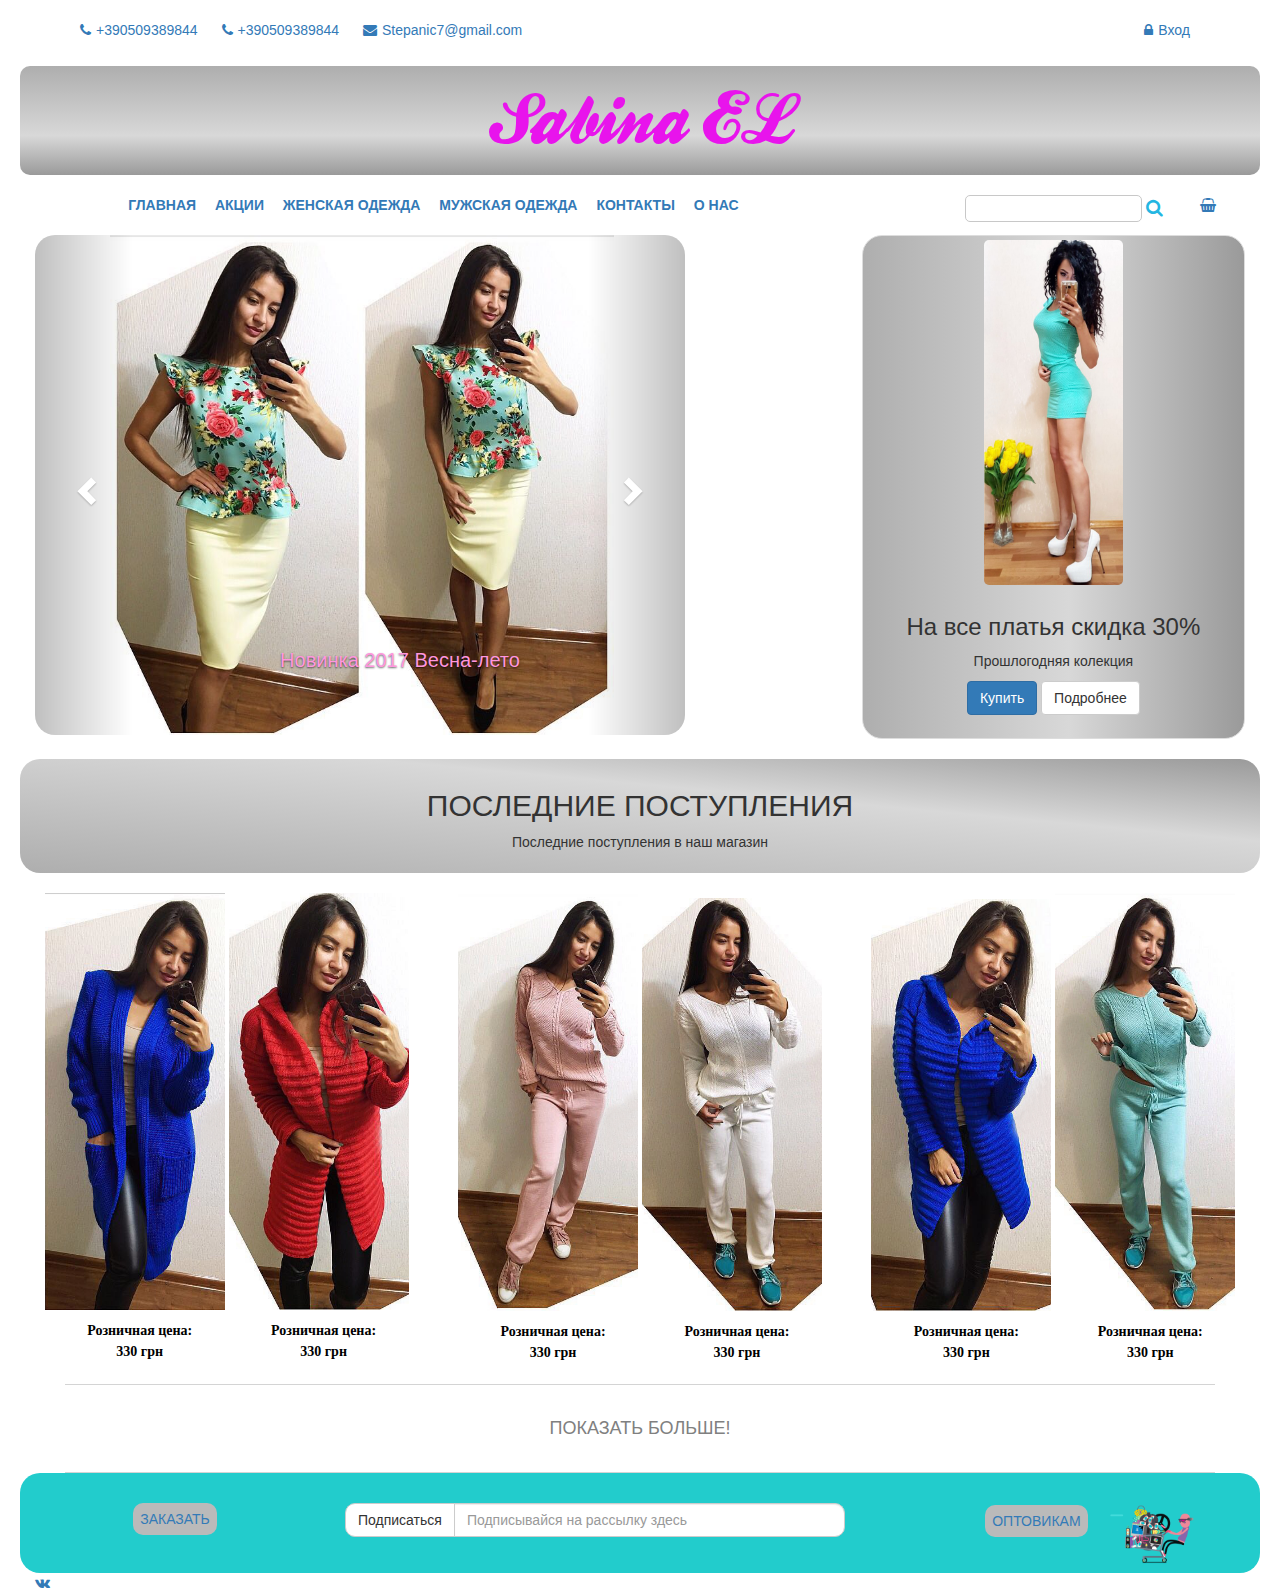
==== index.html @ 76247369 "Sabina" ====
<!DOCTYPE html>
<html lang="en">
<head>
	<meta charset="utf-8">
	<meta http-equiv="X-UA-Compatible" content="IE=edge">
	<meta name="viewport" content="width=device-width, initial-scale=1">
	<!-- The above 3 meta tags *must* come first in the head; any other head content must come *after* these tags -->
	<title>Sabina EL</title>

	<!-- Bootstrap -->
	<link href="css/bootstrap.min.css" rel="stylesheet">
	<link rel="stylesheet" type="text/css" href="css/font-awesome.css">
	<link href="css/style.css" rel="stylesheet">


	<!-- HTML5 shim and Respond.js for IE8 support of HTML5 elements and media queries -->
	<!-- WARNING: Respond.js doesn't work if you view the page via file:// -->
    <!--[if lt IE 9]>
      <script src="https://oss.maxcdn.com/html5shiv/3.7.3/html5shiv.min.js"></script>
      <script src="https://oss.maxcdn.com/respond/1.4.2/respond.min.js"></script>
      <![endif]-->
    </head>

    <body>

    	<div class="top-block">

    		<div class="container"> 

    			<header>

    				<div class="row">

    					<div class="col-md-12">

    						<ul class="list-inline">
    							<li><a href="tel:+380509389844"><i class="fa fa-phone"></i>+390509389844</a></li>
    							<li><a href="tel:+380509389844"><i class="fa fa-phone"></i>+390509389844</a></li>
    							<li><a href="mailto:Stepanic7@gmail.com"><i class="fa fa-envelope"></i>Stepanic7@gmail.com</a></li>
    							<li class="entry pull-right"><a href="/user/sign in"><i class="fa fa-lock"></i>Вход</a></li>
    						</ul>

    					</div>

    				</div>

    			</header>

    		</div>

    	</div>

    	<div class="row">

    		<div class="col-md-12 logo text-center">

    			<h1><a href="index.html">Sabina EL</a></h1>

    		</div>

    	</div>

    	<div class="row">

    		<nav>

    			<div class="col-md-8">

    				<ul class="list-inline  text-center">
    					<li><a href="#">ГЛАВНАЯ</a></li>
    					<li><a href="#">АКЦИИ</a></li>
    					<li><a href="#">ЖЕНСКАЯ ОДЕЖДА</a></li>
    					<li><a href="#">МУЖСКАЯ ОДЕЖДА</a></li>
    					<li><a href="#">КОНТАКТЫ</a></li>
    					<li><a href="#">О НАС</a></li>
    				</ul>

    			</div>

    			<div class="col-md-2 col-md-offset-1 text-center">

    				<form action="#" class='form-search'>

    					<label><input type="search" name=""></label>

    					<button type="submit"><i class="fa fa-search" aria-hidden="true"></i></button>

    				</form>

    			</div>

    			<div class="col-md-1 text-center">

    				<a href="#"><i class="fa fa-shopping-basket" aria-hidden="true"></i></a>

    			</div>

    		</nav>

    	</div>


    	<div class="row">

    		<div class="col-md-7">

    			<div id="carousel-example-generic" class="carousel slide" data-ride="carousel">

    				<div class="carousel-inner img-center">

    					<div class="item active">
    						<img src="images/dress (5).jpg" alt="foto">
    						<div class="carousel-caption">
    							<p>Новинка 2017 Весна-лето</p>
    						</div>
    					</div>

    					<div class="item">
    						<img src="images/dress (1).jpg" alt="">
    						<div class="carousel-caption">
    							<p>Новинка 2017 Весна-лето</p>
    						</div>
    					</div>

    					<div class="item">
    						<img src="images/dress (2).jpg" alt="">
    						<div class="carousel-caption">
    							<p>Новинка 2017 Весна-лето</p>
    						</div>
    					</div>

    					<div class="item">
    						<img src="images/dress (3).jpg" alt="">
    						<div class="carousel-caption">
    							<p>Новинка 2017 Весна-лето</p>
    						</div>
    					</div>

    					<div class="item">
    						<img src="images/dress (4).jpg" alt="">
    						<div class="carousel-caption">
    							<p>Новинка 2017 Весна-лето</p>
    						</div>
    					</div>

    				</div>

    				<a class="left carousel-control" href="#carousel-example-generic" role="button" data-slide="prev">
    					<span class="glyphicon glyphicon-chevron-left"></span>
    				</a>
    				<a class="right carousel-control" href="#carousel-example-generic" role="button" data-slide="next">
    					<span class="glyphicon glyphicon-chevron-right"></span>
    				</a>
    			</div>

    		</div>

    		<div class="col-md-4 col-md-offset-1">

    			<div class="thumbnail">
    				<img src="images/Maxi-dress1.png" alt="...">
    				<div class="caption text-center">
    					<h3>На все платья скидка 30%</h3>
    					<p>Прошлогодняя колекция</p>
    					<p><a href="#" class="btn btn-primary" role="button">Купить</a> <a href="#" class="btn btn-default" role="button">Подробнее</a></p>
    				</div>
    			</div>

    		</div>

    	</div>

    	<div class="row text-center">

    		<div class="col-md-12 second-logo">
    			<h2>ПОСЛЕДНИЕ ПОСТУПЛЕНИЯ</h2>
    			<p>Последние поступления в наш магазин</p>
    		</div>

    	</div>

    	<div class="row text-center new-models">

    		<div class="col-md-4">

    			<div class="big-foto">
    				<img src="images/blouse3.png">
    				<div class="mask">
    					<img src="images/blouse3-3.png">
    					<a href="#" class="info">В корзину</a>
    				</div>
    				<p>Розничная цена:</br> 330 грн</p>
    			</div>
    			<div class="big-foto">
    				<img src="images/blouse1-2.png">
    				<div class="mask">
    					<img src="images/blouse1.png">
    					<a href="#" class="info">В корзину</a>
    				</div>
    				<p>Розничная цена:</br> 330 грн</p>
    			</div>

    		</div>

    		<div class="col-md-4">

    			<div class="big-foto">
    				<img src="images/costume2.png">
    				<div class="mask">
    					<img src="images/costume2-1.png">
    					<a href="#" class="info">В корзину</a>
    				</div>
    				<p>Розничная цена:</br> 330 грн</p>
    			</div>
    			<div class="big-foto">
    				<img src="images/costume1-2.png">
    				<div class="mask">
    					<img src="images/costume1.png">
    					<a href="#" class="info">В корзину</a>
    				</div>
    				<p>Розничная цена:</br> 330 грн</p>
    			</div>

    		</div>					

    		<div class="col-md-4">

    			<div class="big-foto">
    				<img src="images/blouse2-2.png">
    				<div class="mask">
    					<img src="images/blouse2.png">
    					<a href="#" class="info">В корзину</a>
    				</div>
    				<p>Розничная цена:</br> 330 грн</p>
    			</div>
    			<div class="big-foto">
    				<img src="images/costume3.png">
    				<div class="mask">
    					<img src="images/costume3-1.png">
    					<a href="#" class="info">В корзину</a>
    				</div>
    				<p>Розничная цена:</br> 330 грн</p>
    			</div>

    		</div>

    	</div>

    	<div class="row text-center">
    		<div class="col-md-12">
    			<div class="more">
    				<a href="#">ПОКАЗАТЬ БОЛЬШЕ!</a>
    			</div>
    		</div>
    	</div>

    	<div class="row subscription">

    		<div class="col-md-3 text-center order-left">
    			<a href="#">ЗАКАЗАТЬ</a>
    		</div>

    		<div class="col-lg-6">
    			<div class="input-group">
    				<span class="input-group-btn">
    					<button class="btn btn-default" type="button">Подписаться</button>
    				</span>
    				<input type="text" placeholder="Подписывайся на рассылку здесь" class="form-control">
    			</div>
    		</div>

    		<div class="col-md-3 text-center">
    			<a href="#" class="order">ОПТОВИКАМ</a>
    			<img src="images/Optovik.gif" alt="Опт">
    		</div>

    	</div>

    	<footer>


    		<div class="row">
    			<div class="col-md-1">
    				<div class="soc_buttons">
    					<a href="https://vk.com/ges_odejda"><i class="fa fa-vk"></i></a>
    				</div>
    			</div>
    		</div>
    		
    	</footer>


    	<!-- jQuery (necessary for Bootstrap's JavaScript plugins) -->
    	<script src="https://ajax.googleapis.com/ajax/libs/jquery/1.12.4/jquery.min.js"></script>
    	<!-- Include all compiled plugins (below), or include individual files as needed -->
    	<script src="js/bootstrap.min.js"></script>


    	<script>document.write('<script src="http://' + (location.host || 'localhost').split(':')[0] + ':35729/livereload.js?snipver=1"></' + 'script>')</script>
    </body>

    </html>
---- css/style.css ----
/*************************************************************  FONT  **************************************************/

@font-face {
	font-family: ballpark;
	src: url(../fonts/ballpark.ttf);
}

/*****************************************************     GENERAL STYLES      *********************************************/

a:hover {
	text-decoration: none;
}

body {
	font-size: 14px;
	line-height: 1.5;
	padding: 0 20px 0 20px;
}

a:link { 
	text-decoration: none;
}

:focus {
	outline:none !important;
}

.row {
	margin: 0;
}

.container {
	padding-left: 0;
}

/*****************************************************  HEADER    ***********************************************/

/***************************************************     TOP BLOCK     ******************************************/

header {
	padding: 20px 0 15px 0;
}

header ul li a {
	padding-left: 10px;
}

.entry a {
	padding-left: 0;
}

.fa:before {
	padding-right: 5px;
}


/***************************************************** LOGO  **************************************************/

.logo  h1 a{
	font-size: 2em;
	color: #E814EC;
	font-family: ballpark;
}

.logo h1 a:hover {
	color: #008DE5;
	transition: 0.9s;
}

.logo {
	border-radius: 10px;
	background: linear-gradient(to top, #9A9A9A 0%, #D8D8D8 36%, #AEAEAE 100%); 
}

/***************************************************** NAV  **************************************************/


nav a {
	padding-left: 5px;
	font-weight: 600;
}

nav {
	padding: 20px 0 40px 0;
	background-image: url(../images/);
}

nav a:hover {
	color: #FF00FD;
	transition: 0.5s;
}

.form-search {
	position: relative;
}

.form-search input {
	max-width: 100%;
	height: 27px;
	border: 1px solid #c8c8c8;
	border-radius: 5px;
}

.form-search button {
	border: none;
	background: transparent;
	position: absolute;
	right: -10px;
	top: 0;
}

.form-search .fa {
	display: block;
	font-size: 18px;
	position: absolute;
	top: 0;
	line-height: 27px;
	color: #24b6e2;
}

.form-search .fa:hover {
	right: -13px;
	color: #3F45FF;
	font-size: 20px;
	transition: .3s;
}

/***************************************************** CAROUSEL  **************************************************/

.carousel-inner>.item>a>img, .carousel-inner>.item>img, .img-responsive, .thumbnail a>img, .thumbnail>img {
	display: block;
	max-width: 100%;
	max-height: 500px;
}

.carousel-inner {
	position: relative;
	width: 100%;
	overflow: hidden;
}

.carousel {
	position: relative;
	max-width: 650px;
}

.carousel-inner>.item.active, .carousel-inner>.item.next.left, .carousel-inner>.item.prev.right {
	left: 75px;
}

.carousel-caption p {
	padding-right: 70px;
	font-size: 20px;
	color: #FF96DE;
}

.carousel-control.right {
	border-radius: 0 20px 20px 0;
}

.carousel-control.left {
	border-radius: 20px 0 0 20px;
}

/************************************************** THUMBNAIL ************************************************************/

.thumbnail {
	padding: 4px;
	margin-bottom: 20px;
	background-color: #fff;
	border: 1px solid #ddd;
	border-radius: 20px;
	background: linear-gradient(to left, #9A9A9A 0%, #D8D8D8 46%, #AEAEAE 100%);
}

.thumbnail img {
	display: block;
	max-width: 100%;
	max-height: 345px;
	border-radius: 5px;
}

.btn-default {
	color: #333;
	background-color: #fff;
	border-color: #ccc;
}


/*************************************************   MENU (MENU-LOGO)    *********************************************/

.second-logo {
	padding: 10px;
	margin-bottom: 20px;
	border-radius: 20px;
	background: linear-gradient(to bottom left, #9A9A9A 0%, #D8D8D8 36%, #AEAEAE 100%);
}

.big-foto {
	display: inline-block;
	width: 180px;
	overflow: hidden;
	position: relative;
	text-align: center;
	cursor: default;
}

.big-foto .mask, .big-foto .content {
	width: 180px;
	position: absolute;
	overflow: hidden;
	top: 0;
	left: 0
}

.big-foto img {
	width: 200px;
	position: relative
	transform: scaleY(1);
	transition: all 0.7s ease-in-out;
}

.big-foto p {
	font-family: Georgia, serif;
	font-size: 14px;
	font-weight: bold;
	color: black;
	padding: 10px 0 5px 10px;
}

.big-foto a {
	display: inline-block
	text-transform: uppercase;
	position: relative;
	color: #24BAE6;
	transition: all 0.5s linear;
	opacity: 0;
	top: -50px;
	text-decoration: none;
	padding: 7px 14px;
	color: #fff;
	box-shadow: 0 0 1px #000;
}

.big-foto a.info {
	display: inline-block;
	text-decoration: none;
	padding: 7px 14px;
	background: linear-gradient(to bottom right, #BDBDBD 20%, #969696 76%, #AEAEAE 100%);
	color: #fff;
	text-transform: uppercase;
	box-shadow: 0 0 1px #000
	opacity: 0;
	transform: scale(0);
	transition: all 0.5s linear;
	border-radius: 10px;
}

.big-foto a.info:hover {
	box-shadow: 0 0 5px #000;
}

.big-foto .mask {
	/*background-image: url(../images/blouse3.png);*/
	transition: all 0.5s linear;
	opacity: 0;
}

.big-foto:hover .mask {
	opacity: 1;
}

.big-foto:hover a.info {
	transform: scale(1);
	opacity: 1;
}

.more {
	margin-left: 30px;
	margin-right: 30px;
	border-bottom: 1px solid #D4D4D4;
	border-top: 1px solid #D4D4D4;
	padding: 30px 0;
	font-size: 18px;
}

.more a {
	color: gray;
}

/************************************************************* SUBSCRIPTION  ***********************************************/

.subscription {
	color: red;
	line-height: 3;
	background-color: #22CCCC;
	border-radius: 20px;
}

.input-group {
    max-width: 500px;
    padding: 30px 0 0 0;
    border-radius: 20px;
}

.input-group button {
    border-radius: 10px;
}

.input-group input {
    border-radius: 10px;
}

.subscription img {
	max-width: 150px;
	max-height: 100px;
}

.order {
	padding: 8px 7px;
	border-radius: 10px;
	background-color: #BABABA;
}

.order-left {
	margin-top: 25px;
}

.order-left a {
	padding: 8px 7px;
	border-radius: 10px;
	background-color: #BABABA;
}



/************************************************************* SOC BUTTONS  ***********************************************/

.soc_buttons {

}


/************************************************************* @MEDIA QUERIES  ***********************************************/
/**************************************************************  991 *******************************************************/

@media(max-width: 991px) {

	nav .form-search button {
		position: relative;
		top: -15px;
	}


}
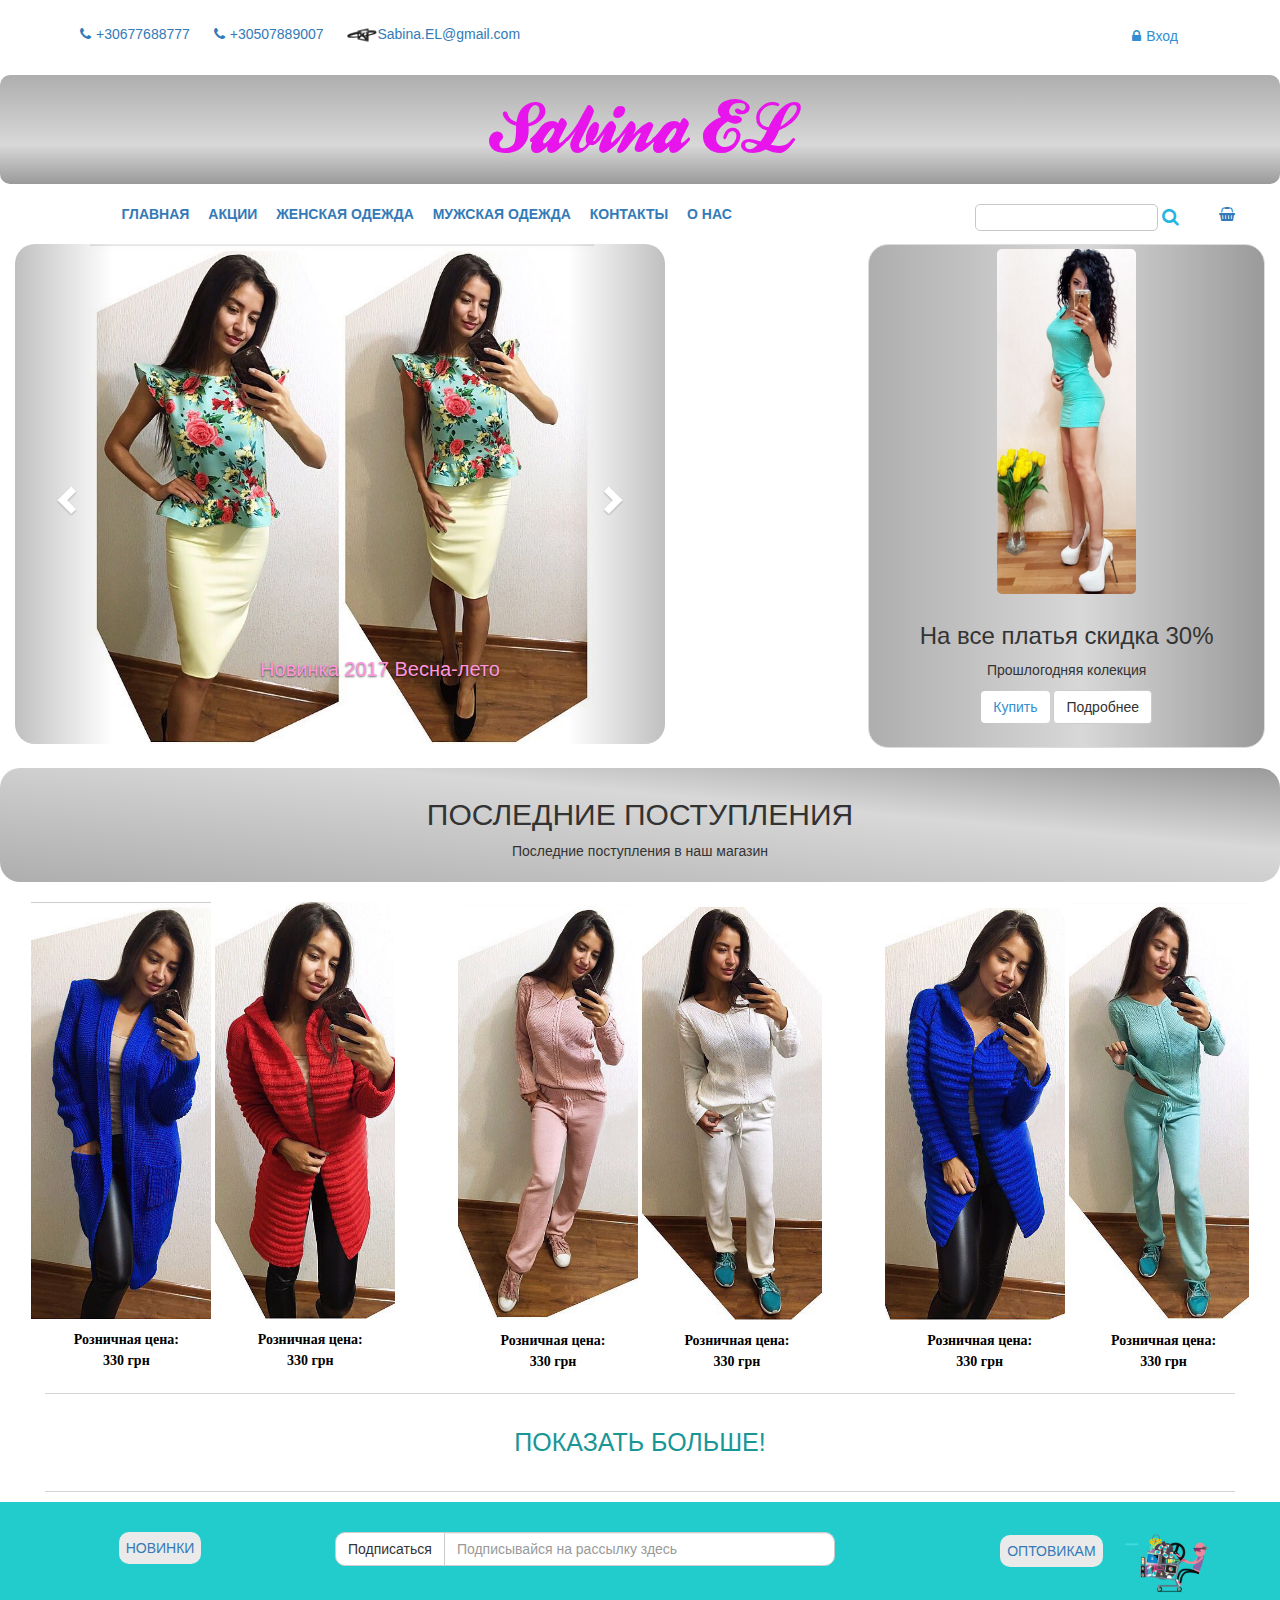
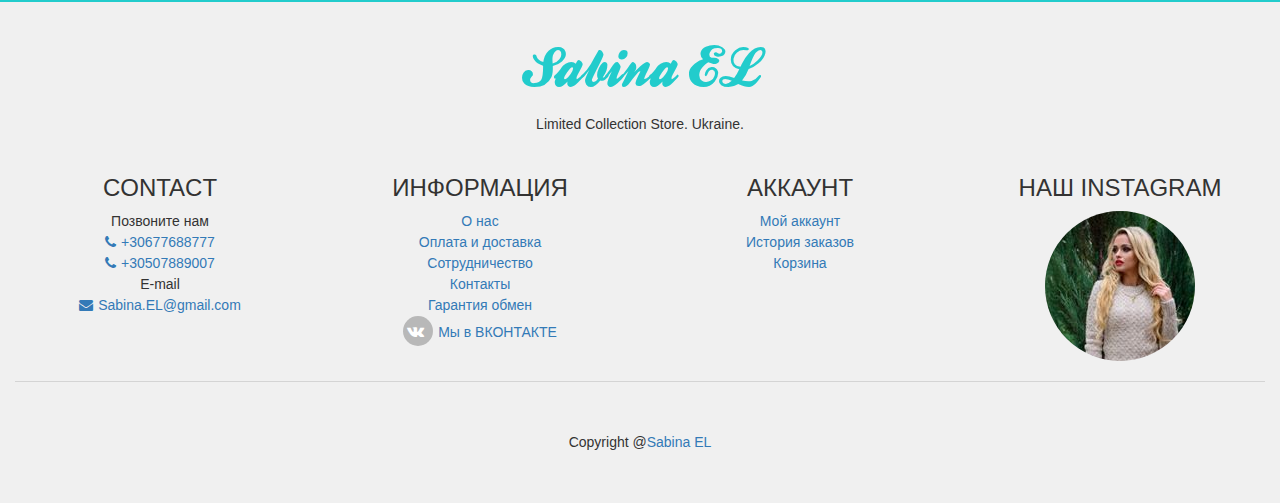
==== commit 9d2f2dbd: "Sabina" ====
--- a/index.html
+++ b/index.html
@@ -34,11 +34,32 @@
     					<div class="col-md-12">
 
     						<ul class="list-inline">
-    							<li><a href="tel:+380509389844"><i class="fa fa-phone"></i>+390509389844</a></li>
-    							<li><a href="tel:+380509389844"><i class="fa fa-phone"></i>+390509389844</a></li>
-    							<li><a href="mailto:Stepanic7@gmail.com"><i class="fa fa-envelope"></i>Stepanic7@gmail.com</a></li>
-    							<li class="entry pull-right"><a href="/user/sign in"><i class="fa fa-lock"></i>Вход</a></li>
-    						</ul>
+    							<li><a href="tel:+30677688777"><i class="fa fa-phone"></i>+30677688777</a></li>
+    							<li><a href="tel:+30507889007"><i class="fa fa-phone"></i>+30507889007</a></li>
+    							<li><a href="mailto:Sabina.EL@gmail.com"><img src="source image/E-mail loading.gif">Sabina.EL@gmail.com</a></li>
+    							<li class="entry pull-right"><button class="btn btn-primary" data-toggle="modal" data-target=".bs-example-modal-lg"><i class="fa fa-lock"></i>Вход</button></li>
+    						</ul>
+
+    						<div class="modal fade bs-example-modal-lg" tabindex="-1" role="dialog" aria-labelledby="myLargeModalLabel" aria-hidden="true">
+    							<div class="modal-dialog modal-lg">
+    								<div class="modal-content">
+    									<form>
+    										<div class="form-group">
+    											<label for="email">Email address:</label>
+    											<input type="email" class="form-control" id="email">
+    										</div>
+    										<div class="form-group">
+    											<label for="pwd">Password:</label>
+    											<input type="password" class="form-control" id="pwd">
+    										</div>
+    										<div class="checkbox">
+    											<label><input type="checkbox">Remember me</label>
+    										</div>
+    										<button type="submit" class="btn btn-default">Submit</button>
+    									</form>
+    								</div>
+    							</div>
+    						</div>
 
     					</div>
 
@@ -66,13 +87,29 @@
 
     			<div class="col-md-8">
 
-    				<ul class="list-inline  text-center">
-    					<li><a href="#">ГЛАВНАЯ</a></li>
-    					<li><a href="#">АКЦИИ</a></li>
-    					<li><a href="#">ЖЕНСКАЯ ОДЕЖДА</a></li>
-    					<li><a href="#">МУЖСКАЯ ОДЕЖДА</a></li>
-    					<li><a href="#">КОНТАКТЫ</a></li>
-    					<li><a href="#">О НАС</a></li>
+    				<ul class="dropdown list-inline text-center">
+    					<li><a href="index.html">ГЛАВНАЯ</a></li>
+    					<li><a href="stock.html">АКЦИИ</a></li>
+    					<li class="dropdown-top"><a class="dropdown-top" href="women.html">ЖЕНСКАЯ ОДЕЖДА</a>
+    						<ul class="dropdown-inside">
+    							<li><a href="#">Свитера</a></li>
+    							<li><a href="#">Юбки</a></li>
+    							<li><a href="#">Блузки</a></li>
+    							<li><a href="#">Пальто</a></li>
+    							<li><a href="#">Кардиганы</a></li>
+    						</ul>
+    					</li>
+    					<li class="dropdown-top"><a class="dropdown-top" href="male.html">МУЖСКАЯ ОДЕЖДА</a>
+    						<ul class="dropdown-inside">
+    							<li><a href="#">Куртки</a></li>
+    							<li><a href="#">Брюки</a></li>
+    							<li><a href="#">Туфли</a></li>
+    							<li><a href="#">Пальто</a></li>
+    							<li><a href="#">Кардиганы</a></li>
+    						</ul>
+    					</li>
+    					<li><a href="contacts.html">КОНТАКТЫ</a></li>
+    					<li><a href="history.html">О НАС</a></li>
     				</ul>
 
     			</div>
@@ -158,7 +195,7 @@
     		<div class="col-md-4 col-md-offset-1">
 
     			<div class="thumbnail">
-    				<img src="images/Maxi-dress1.png" alt="...">
+    				<img src="images/Maxi dress1.png" alt="...">
     				<div class="caption text-center">
     					<h3>На все платья скидка 30%</h3>
     					<p>Прошлогодняя колекция</p>
@@ -179,7 +216,7 @@
 
     	</div>
 
-    	<div class="row text-center new-models">
+    	<div class="row text-center">
 
     		<div class="col-md-4">
 
@@ -241,9 +278,8 @@
     				</div>
     				<p>Розничная цена:</br> 330 грн</p>
     			</div>
-
-    		</div>
-
+    			
+    		</div>
     	</div>
 
     	<div class="row text-center">
@@ -257,7 +293,7 @@
     	<div class="row subscription">
 
     		<div class="col-md-3 text-center order-left">
-    			<a href="#">ЗАКАЗАТЬ</a>
+    			<a href="#">НОВИНКИ</a>
     		</div>
 
     		<div class="col-lg-6">
@@ -271,18 +307,81 @@
 
     		<div class="col-md-3 text-center">
     			<a href="#" class="order">ОПТОВИКАМ</a>
-    			<img src="images/Optovik.gif" alt="Опт">
+    			<img src="source image/Optovik.gif" alt="Опт">
     		</div>
 
     	</div>
 
     	<footer>
 
-
     		<div class="row">
-    			<div class="col-md-1">
-    				<div class="soc_buttons">
-    					<a href="https://vk.com/ges_odejda"><i class="fa fa-vk"></i></a>
+
+    			<div class="col-md-12 logo-footer text-center">
+    				<h1><a href="index.html">Sabina EL</a></h1>
+    				<p>Limited Collection Store. Ukraine.</p>
+    			</div>
+
+    		</div>
+
+    		<div class="row">
+
+    			<div class="col-sm-12 col-md-3">
+    				<div class="widget our-service">
+    					<h3 class="widget-title">CONTACT</h3>
+    					<div class="content">
+    						<ul>
+    							<li>Позвоните нам </li>
+    							<li><a href="tel:+30677688777"><i class="fa fa-phone"></i>+30677688777</a></li>
+    							<li><a href="tel:+30507889007"><i class="fa fa-phone"></i>+30507889007</a></li>
+    							<li>E-mail </li>
+    							<li><a href="mailto:Sabina.EL@gmail.com"><i class="fa fa-envelope"></i>Sabina.EL@gmail.com</a></li>
+    						</ul>
+    					</div>
+    				</div>
+    			</div>
+
+    			<div class="col-sm-12 col-md-3">
+    				<div class="widget our-service">
+    					<h3 class="widget-title">ИНФОРМАЦИЯ</h3>
+    					<div class="content">
+    						<ul>
+    							<li><a href="history.html">О нас</a></li>
+    							<li><a href="#">Оплата и доставка</a></li>
+    							<li><a href="#">Сотрудничество</a></li>
+    							<li><a href="contacts.html">Контакты</a></li>
+    							<li><a href="#">Гарантия обмен</a></li>
+    							<li><a href="https://vk.com/ges_odejda"><i class="fa fa-vk"></i>Мы в ВКОНТАКТЕ</a></li>
+    						</ul>
+    					</div>
+    				</div>
+    			</div>
+
+    			<div class="col-sm-12 col-md-3">
+    				<div class="widget our-service">
+    					<h3 class="widget-title">АККАУНТ</h3>
+    					<div class="content">
+    						<ul>
+    							<li><a href="#">Мой аккаунт</a></li>
+    							<li><a href="#">История заказов</a></li>
+    							<li><a href="#">Корзина</a></li>
+    						</ul>
+    					</div>
+    				</div>
+    			</div>
+
+    			<div class="col-sm-12 col-md-3">
+    				<div class="widget our-service">
+    					<h3 class="widget-title">НАШ INSTAGRAM</h3>
+    					<a href="#"><img style="border-radius: 50%;" src="images/Instagram.jpg"></a>
+    				</div>
+    			</div>
+    		</div>
+
+
+    		<div class="row text-center">
+    			<div class="col-md-12">
+    				<div class="footer-bottom">
+    					<span>Copyright @</span><a href="index.html">Sabina EL</a>
     				</div>
     			</div>
     		</div>
@@ -295,7 +394,7 @@
     	<!-- Include all compiled plugins (below), or include individual files as needed -->
     	<script src="js/bootstrap.min.js"></script>
 
-
+    	<script src="js/custom-scripts.js"></script>
     	<script>document.write('<script src="http://' + (location.host || 'localhost').split(':')[0] + ':35729/livereload.js?snipver=1"></' + 'script>')</script>
     </body>
 
--- a/css/style.css
+++ b/css/style.css
@@ -14,13 +14,20 @@
 body {
 	font-size: 14px;
 	line-height: 1.5;
-	padding: 0 20px 0 20px;
 }
 
 a:link { 
 	text-decoration: none;
 }
 
+a:hover {
+	color: #E814EC;
+}
+
+a {
+	transition: 0.5s;
+}
+
 :focus {
 	outline:none !important;
 }
@@ -33,9 +40,9 @@
 	padding-left: 0;
 }
 
-/*****************************************************  HEADER    ***********************************************/
-
-/***************************************************     TOP BLOCK     ******************************************/
+/*******************************************************  HEADER    ***********************************************/
+
+/***************************************************     TOP BLOCK     ********************************************/
 
 header {
 	padding: 20px 0 15px 0;
@@ -53,10 +60,51 @@
 	padding-right: 5px;
 }
 
+.list-inline img {
+	max-width: 30px;
+}
+
+.list-inline a {
+	transition: 0.5s;
+}
+
+.fa-phone:hover,
+.fa-envelope:hover,
+.fa-lock:hover {
+	color: #E814EC;
+}
+
+.modal-content {
+	width: 80%;
+	height: 270px;
+	top: 70px;
+	padding: 5px 0 0 20px;
+	position: absolute;
+	background-color: #fff;
+}
+
+.btn-primary {
+	color: #338ECF;
+	background-color: #fff;
+	border: none;
+	transition: 0.5s;
+}
+
+.btn-primary:hover {
+	border: none;
+	background-color: #fff;
+	color: #E814EC;
+}
+
+.form-control {
+	max-width: 400px;
+	height: 34px;
+	color: black;
+}
 
 /***************************************************** LOGO  **************************************************/
 
-.logo  h1 a{
+.logo  h1 a {
 	font-size: 2em;
 	color: #E814EC;
 	font-family: ballpark;
@@ -73,6 +121,43 @@
 }
 
 /***************************************************** NAV  **************************************************/
+
+ul.dropdown li { 
+	position: relative; 
+}
+
+ul.dropdown,
+ul.dropdown-inside {
+	list-style-type: none;
+	padding: 0;
+}
+
+ul.dropdown-inside {
+	position: absolute;
+	left: -9999px;
+}
+
+ul.dropdown li.dropdown-top:hover .dropdown-inside {
+	display: block;
+	width: 180px;
+	left: 0;
+	z-index: 1;
+}
+
+ul.dropdown .dropdown-inside { 
+	background: #E1E1E1; 
+	border-radius: 10px;
+}
+
+ul.dropdown .dropdown-inside li { 
+	padding: 10px;
+}
+
+ul.dropdown .dropdown-inside a:hover { 
+	padding: 5px 20px 5px 20px;
+	background: #efefef; 
+	border-radius: 5px;
+}
 
 
 nav a {
@@ -261,7 +346,6 @@
 }
 
 .big-foto .mask {
-	/*background-image: url(../images/blouse3.png);*/
 	transition: all 0.5s linear;
 	opacity: 0;
 }
@@ -275,17 +359,23 @@
 	opacity: 1;
 }
 
+/************************************************************* MORE  ***********************************************/
+
 .more {
-	margin-left: 30px;
-	margin-right: 30px;
+	margin: 0 30px 10px 30px;
 	border-bottom: 1px solid #D4D4D4;
 	border-top: 1px solid #D4D4D4;
 	padding: 30px 0;
-	font-size: 18px;
+	font-size: 25px;
 }
 
 .more a {
-	color: gray;
+	color: #199696;
+	transition: 0.5s;
+}
+
+.more a:hover {
+	color: #E814EC;
 }
 
 /************************************************************* SUBSCRIPTION  ***********************************************/
@@ -294,21 +384,20 @@
 	color: red;
 	line-height: 3;
 	background-color: #22CCCC;
+}
+
+.input-group {
+	max-width: 500px;
+	padding: 30px 0 0 0;
 	border-radius: 20px;
 }
 
-.input-group {
-    max-width: 500px;
-    padding: 30px 0 0 0;
-    border-radius: 20px;
-}
-
 .input-group button {
-    border-radius: 10px;
+	border-radius: 10px;
 }
 
 .input-group input {
-    border-radius: 10px;
+	border-radius: 10px;
 }
 
 .subscription img {
@@ -319,7 +408,8 @@
 .order {
 	padding: 8px 7px;
 	border-radius: 10px;
-	background-color: #BABABA;
+	background-color: #EAEAEA;
+	transition: 0.5s;
 }
 
 .order-left {
@@ -329,16 +419,82 @@
 .order-left a {
 	padding: 8px 7px;
 	border-radius: 10px;
-	background-color: #BABABA;
+	background-color: #EAEAEA;
+	transition: 0.5s;
+}
+
+.order:hover,
+.order-left a:hover {
+	color: #E814EC;
+	background-color: white;
+}
+
+/************************************************************* FOOTER  ***********************************************/
+
+footer {
+	background-color: #F0F0F0;
+	padding: 0;
+	margin: 0;
+}
+
+.logo-footer h1 a {
+	font-size: 56px;
+	color: #22CCCC;
+	font-family: ballpark;
+	transition: 0.5s;
+}
+
+.logo-footer h1 {
+	margin-top: 40px;
+}
+
+.logo-footer h1 a:hover {
+	color: #E814EC;
+}
+
+footer .content ul li {
+	list-style: none;
+}
+
+footer ul {
+	padding: 0;
+}
+
+footer .widget {
+	margin: 30px 0 20px 0;
+	text-align: center;
+}
+
+footer .fa-vk {
+	width: 30px;
+	height: 30px; 
+	margin-right: 5px;
+	font-size: 16px;
+	color: #fff;
+	background: #B8B8B8;
+	border-radius: 50px;
+	line-height: 30px;
+	cursor: pointer;
+}
+
+footer .fa-vk:hover {
+	transition: .3s;
+	background: #0BD6E1;
+	color: #3262C9;
+}
+
+footer .fa-vk:not(:hover) {
+	transition: .5s;
+}
+
+.footer-bottom {
+	padding: 50px;
+	border-top: 1px solid #D4D4D4;
 }
 
 
 
 /************************************************************* SOC BUTTONS  ***********************************************/
-
-.soc_buttons {
-
-}
 
 
 /************************************************************* @MEDIA QUERIES  ***********************************************/
@@ -351,6 +507,200 @@
 		top: -15px;
 	}
 
-
-}
-
+	.input-group {
+		left: 140px;
+	}
+
+
+}
+
+
+/************************************************************* @MEDIA QUERIES  ***********************************************/
+/**************************************************************  670 *******************************************************/
+
+@media(max-width: 670px) {
+
+	.carousel-inner>.item.active, .carousel-inner>.item.next.left, .carousel-inner>.item.prev.right {
+		left: 70px;
+	}
+
+	.input-group {
+		left: 90px;
+	}
+
+}
+
+
+/************************************************************* @MEDIA QUERIES  ***********************************************/
+/**************************************************************  651 *******************************************************/
+
+@media(max-width: 651px) {
+
+	.carousel-inner>.item.active, .carousel-inner>.item.next.left, .carousel-inner>.item.prev.right {
+		left: 60px;
+	}
+
+	.input-group {
+		left: 30px;
+	}
+
+}
+
+/************************************************************* @MEDIA QUERIES  ***********************************************/
+/**************************************************************  640 *******************************************************/
+
+@media(max-width: 640px) {
+
+	.carousel-inner>.item.active, .carousel-inner>.item.next.left, .carousel-inner>.item.prev.right {
+		left: 45px;
+	}
+
+
+	.input-group {
+		left: 0;
+	}
+
+}
+
+/************************************************************* @MEDIA QUERIES  ***********************************************/
+/**************************************************************  610 *******************************************************/
+
+@media(max-width: 610px) {
+
+	.carousel-inner>.item.active, .carousel-inner>.item.next.left, .carousel-inner>.item.prev.right {
+		left: 30px;
+	}
+
+}
+
+
+/************************************************************* @MEDIA QUERIES  ***********************************************/
+/**************************************************************  580 *******************************************************/
+
+@media(max-width: 580px) {
+
+	.carousel-inner>.item.active, .carousel-inner>.item.next.left, .carousel-inner>.item.prev.right {
+		left: 20px;
+	}
+
+}
+
+/************************************************************* @MEDIA QUERIES  ***********************************************/
+/**************************************************************  535 *******************************************************/
+
+@media(max-width: 535px) {
+
+	.carousel-inner>.item.active, .carousel-inner>.item.next.left, .carousel-inner>.item.prev.right {
+		left: 0px;
+	}
+
+}
+
+
+/************************************************************* @MEDIA QUERIES  ***********************************************/
+/**************************************************************  435 *******************************************************/
+
+@media(max-width: 435px) {
+
+	.modal-content {
+		top: 40px;
+		padding: 5px;
+	}
+
+}
+
+
+
+/**************************************************************************************************************************/
+/**************   STOCK.HTML  *****************************    STOCK.HTML  *****************   STOCK.HTML  ***************/
+/**************************************************************************************************************************/
+
+/*************************************************************  GALLERY  ************************************************/
+
+.gallery {
+	display: inline-block;
+	width: 270px;
+	overflow: hidden;
+	position: relative;
+	text-align: center;
+	cursor: default;
+}
+
+.gallery .stock, .gallery .content {
+	width: 270px;
+	position: absolute;
+	overflow: hidden;
+	top: 0;
+	left: 0
+}
+
+.gallery img {
+	width: 250px;
+	position: relative
+	transform: scaleY(1);
+	transition: all 0.7s ease-in-out;
+}
+
+.gallery p {
+	font-family: Georgia, serif;
+	font-size: 14px;
+	font-weight: bold;
+	color: black;
+	padding: 10px 0 5px 10px;
+}
+
+.gallery a {
+	display: inline-block
+	text-transform: uppercase;
+	position: relative;
+	color: #24BAE6;
+	transition: all 0.5s linear;
+	opacity: 0;
+	top: -50px;
+	text-decoration: none;
+	padding: 7px 14px;
+	color: #fff;
+	box-shadow: 0 0 1px #000;
+}
+
+.gallery a.info {
+	display: inline-block;
+	text-decoration: none;
+	padding: 7px 14px;
+	background: linear-gradient(to bottom right, #BDBDBD 20%, #969696 76%, #AEAEAE 100%);
+	color: #fff;
+	text-transform: uppercase;
+	box-shadow: 0 0 1px #000
+	opacity: 0;
+	transform: scale(0);
+	transition: all 0.5s linear;
+	border-radius: 10px;
+}
+
+.gallery a.info:hover {
+	box-shadow: 0 0 5px #000;
+}
+
+.gallery .stock {
+	transition: all 0.5s linear;
+	opacity: 0;
+}
+
+.gallery:hover .stock{
+	opacity: 1;
+}
+
+.gallery:hover a.info {
+	transform: scale(1);
+	opacity: 1;
+}
+
+
+/**************************************************************************************************************************/
+/**************   contacts.HTML  *****************************    CONTACTS.HTML  *****************   contacts.HTML  ***************/
+/**************************************************************************************************************************/
+
+.contacts {
+	border: 1px solid gray;
+	padding: 40px 5px;
+}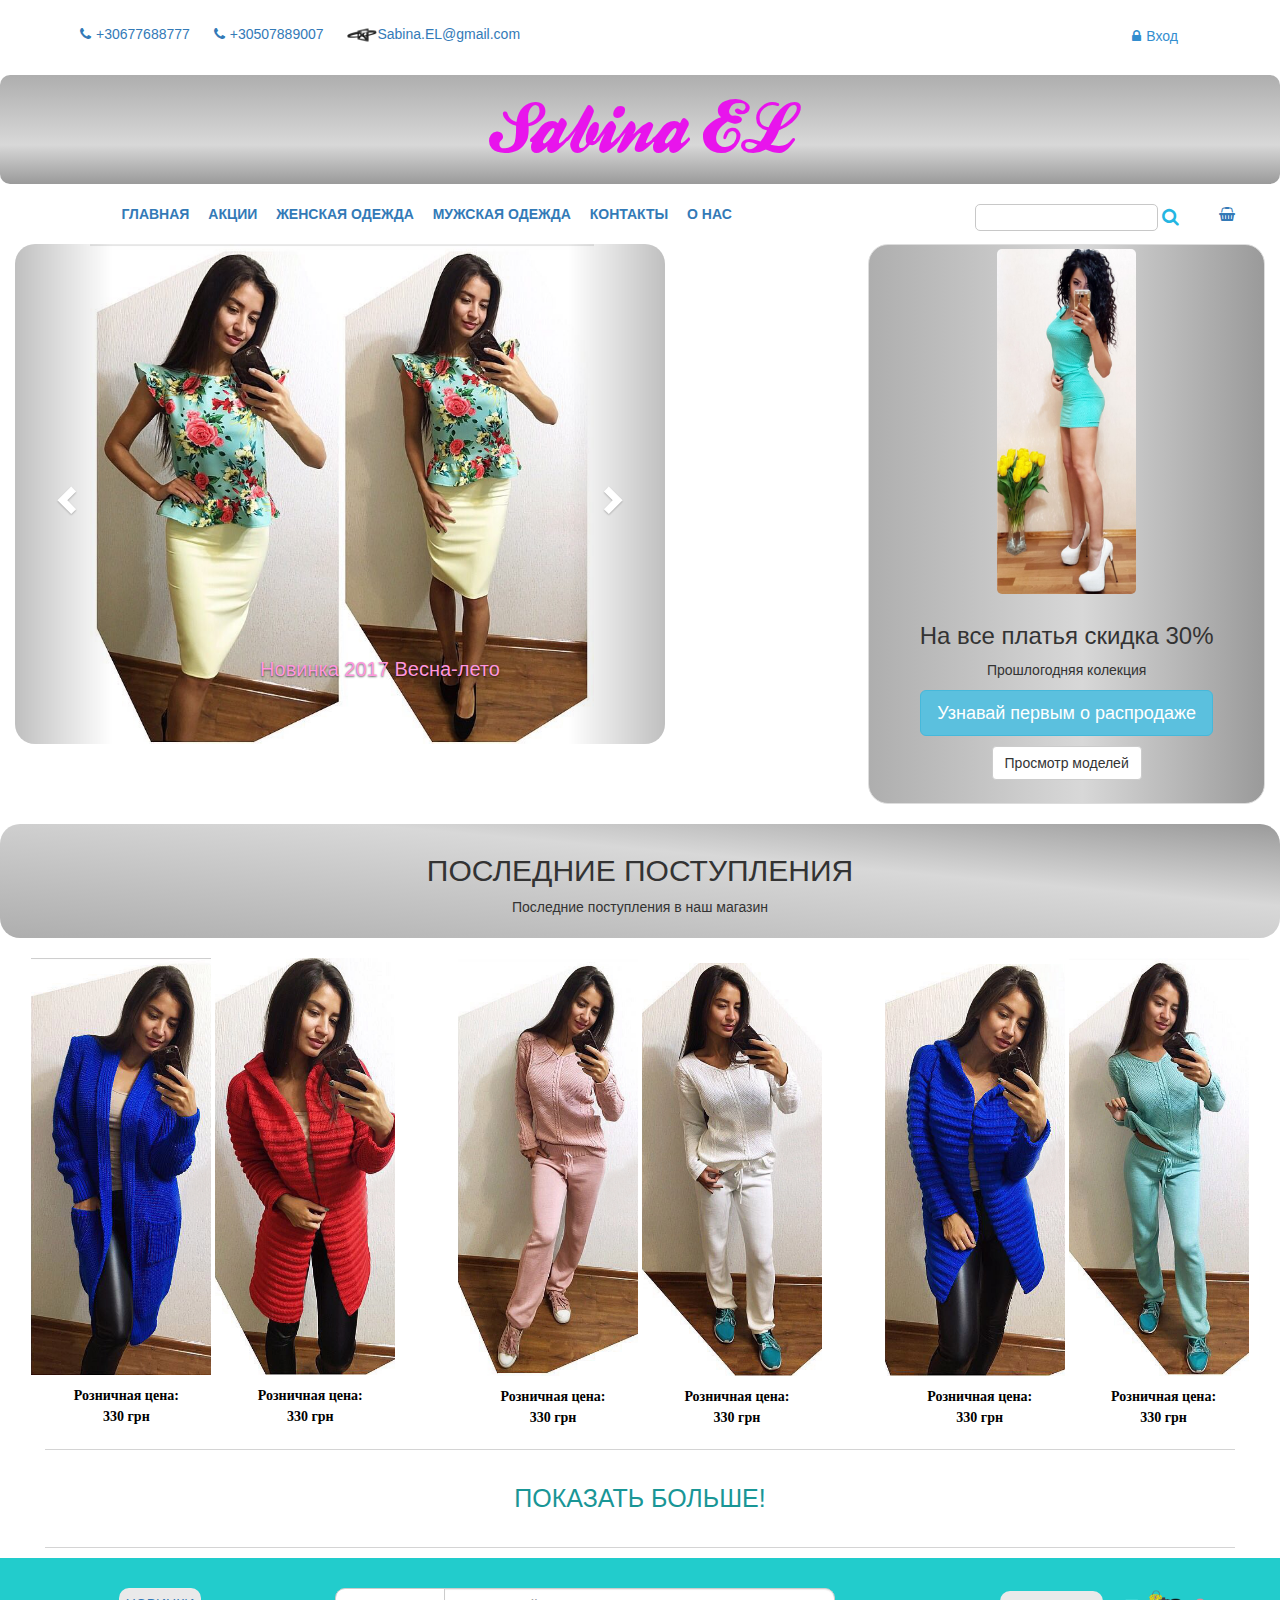
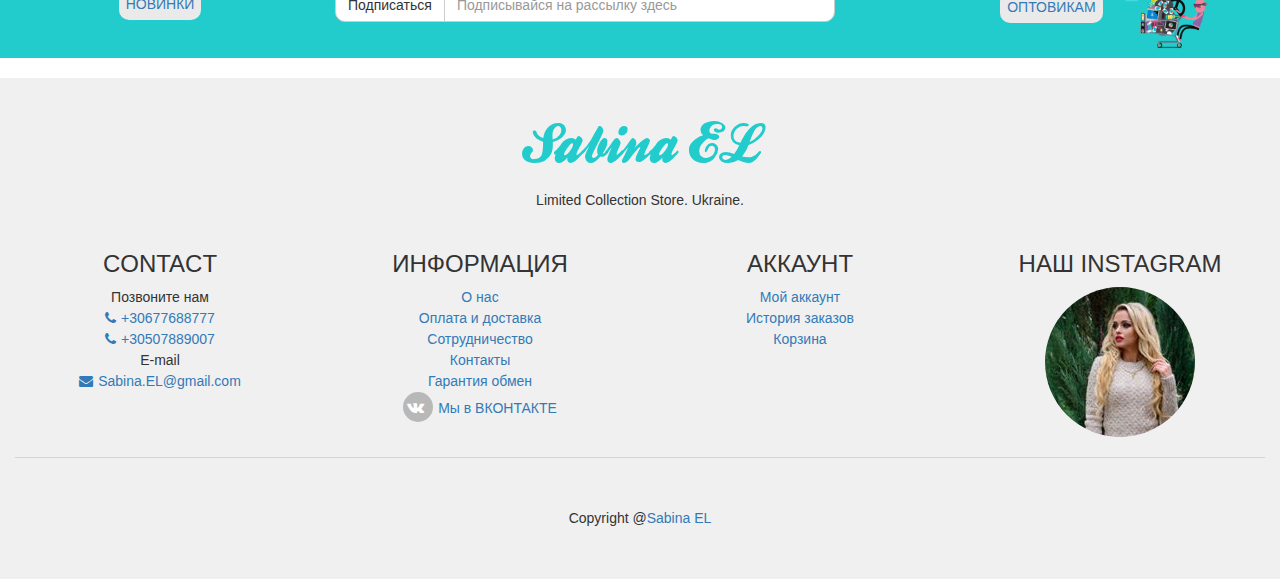
==== commit 0081d2f3: "Sabina" ====
--- a/index.html
+++ b/index.html
@@ -53,9 +53,9 @@
     											<input type="password" class="form-control" id="pwd">
     										</div>
     										<div class="checkbox">
-    											<label><input type="checkbox">Remember me</label>
+    											<label><input type="checkbox">Запомнить меня</label>
     										</div>
-    										<button type="submit" class="btn btn-default">Submit</button>
+    										<button type="submit" class="btn btn-default">Вход</button>
     									</form>
     								</div>
     							</div>
@@ -199,7 +199,47 @@
     				<div class="caption text-center">
     					<h3>На все платья скидка 30%</h3>
     					<p>Прошлогодняя колекция</p>
-    					<p><a href="#" class="btn btn-primary" role="button">Купить</a> <a href="#" class="btn btn-default" role="button">Подробнее</a></p>
+
+    					<!-- ***************************************************************************************************** -->
+
+
+    					<button class="btn btn-info btn-lg" type="button" data-toggle="modal" data-target="#myModal">Узнавай первым о распродаже</button>
+    					<div id="myModal" class="modal fade">
+    						<div class="modal-dialog">
+    							<div class="modal-content">
+    								<div class="modal-header"><button class="close" type="button" data-dismiss="modal">×</button>
+    									<h4 class="modal-title">Узнайте первым</h4>
+    								</div>
+    								<div class="modal-body">Подпишитесь, чтобы получать информацию о самых интересных событиях, новых коллекциях и выгодных предложениях Sabina EL.
+    								</div>
+
+    								<form class="form-horizontal" role="form">
+    									<div class="form-group">
+    										<label for="inputEmail3" class="col-sm-1 control-label">Email</label>
+    										<div class="col-sm-10">
+    											<input type="email" class="form-control" id="inputEmail3" placeholder="Email">
+    										</div>
+    									</div>
+    									
+    									<div class="form-group">
+    										<button type="submit" class="btn btn-default">Подписаться</button>
+    										<button class="btn btn-default" type="button" data-dismiss="modal">Закрыть</button>
+    									</div>
+    								</div>
+    							</form> 							    						
+    						</div>
+    					</div>
+
+
+
+    					<p><a href="#" class="view btn btn-default" role="button">Просмотр моделей</a></p>
+
+
+
+
+
+    					<!-- ***************************************************************************************************** -->
+
     				</div>
     			</div>
 
--- a/css/style.css
+++ b/css/style.css
@@ -76,7 +76,6 @@
 
 .modal-content {
 	width: 80%;
-	height: 270px;
 	top: 70px;
 	padding: 5px 0 0 20px;
 	position: absolute;
@@ -100,6 +99,7 @@
 	max-width: 400px;
 	height: 34px;
 	color: black;
+	margin-bottom: 30px;
 }
 
 /***************************************************** LOGO  **************************************************/
@@ -210,6 +210,10 @@
 	transition: .3s;
 }
 
+.breadcrumb {
+	margin-left: 40px;
+}
+
 /***************************************************** CAROUSEL  **************************************************/
 
 .carousel-inner>.item>a>img, .carousel-inner>.item>img, .img-responsive, .thumbnail a>img, .thumbnail>img {
@@ -265,11 +269,22 @@
 	border-radius: 5px;
 }
 
-.btn-default {
+.view {
 	color: #333;
 	background-color: #fff;
 	border-color: #ccc;
-}
+	margin-top: 10px;
+}
+
+/**8888888888888888888888888888888888888888888888888888888888888888888888888888888888888888888888888888888888888888*/
+
+
+
+
+
+/**8888888888888888888888888888888888888888888888888888888888888888888888888888888888888888888888888888888888888888*/
+
+
 
 
 /*************************************************   MENU (MENU-LOGO)    *********************************************/
@@ -434,7 +449,7 @@
 footer {
 	background-color: #F0F0F0;
 	padding: 0;
-	margin: 0;
+	margin: 20px 0 0 0;
 }
 
 .logo-footer h1 a {
@@ -614,6 +629,8 @@
 /**************************************************************************************************************************/
 /**************   STOCK.HTML  *****************************    STOCK.HTML  *****************   STOCK.HTML  ***************/
 /**************************************************************************************************************************/
+
+
 
 /*************************************************************  GALLERY  ************************************************/
 
@@ -697,10 +714,22 @@
 
 
 /**************************************************************************************************************************/
-/**************   contacts.HTML  *****************************    CONTACTS.HTML  *****************   contacts.HTML  ***************/
+/**************   contacts.HTML  ********************    CONTACTS.HTML  *****************   contacts.HTML  ***************/
 /**************************************************************************************************************************/
 
 .contacts {
 	border: 1px solid gray;
 	padding: 40px 5px;
-}+}
+
+
+
+/**************************************************************************************************************************/
+/**************   history.HTML  ********************    HISTORY.HTML  *****************   history.HTML  ***************/
+/**************************************************************************************************************************/
+
+
+.review {
+	border: 1px solid #22CCCC;
+	margin: 0 20px;
+}
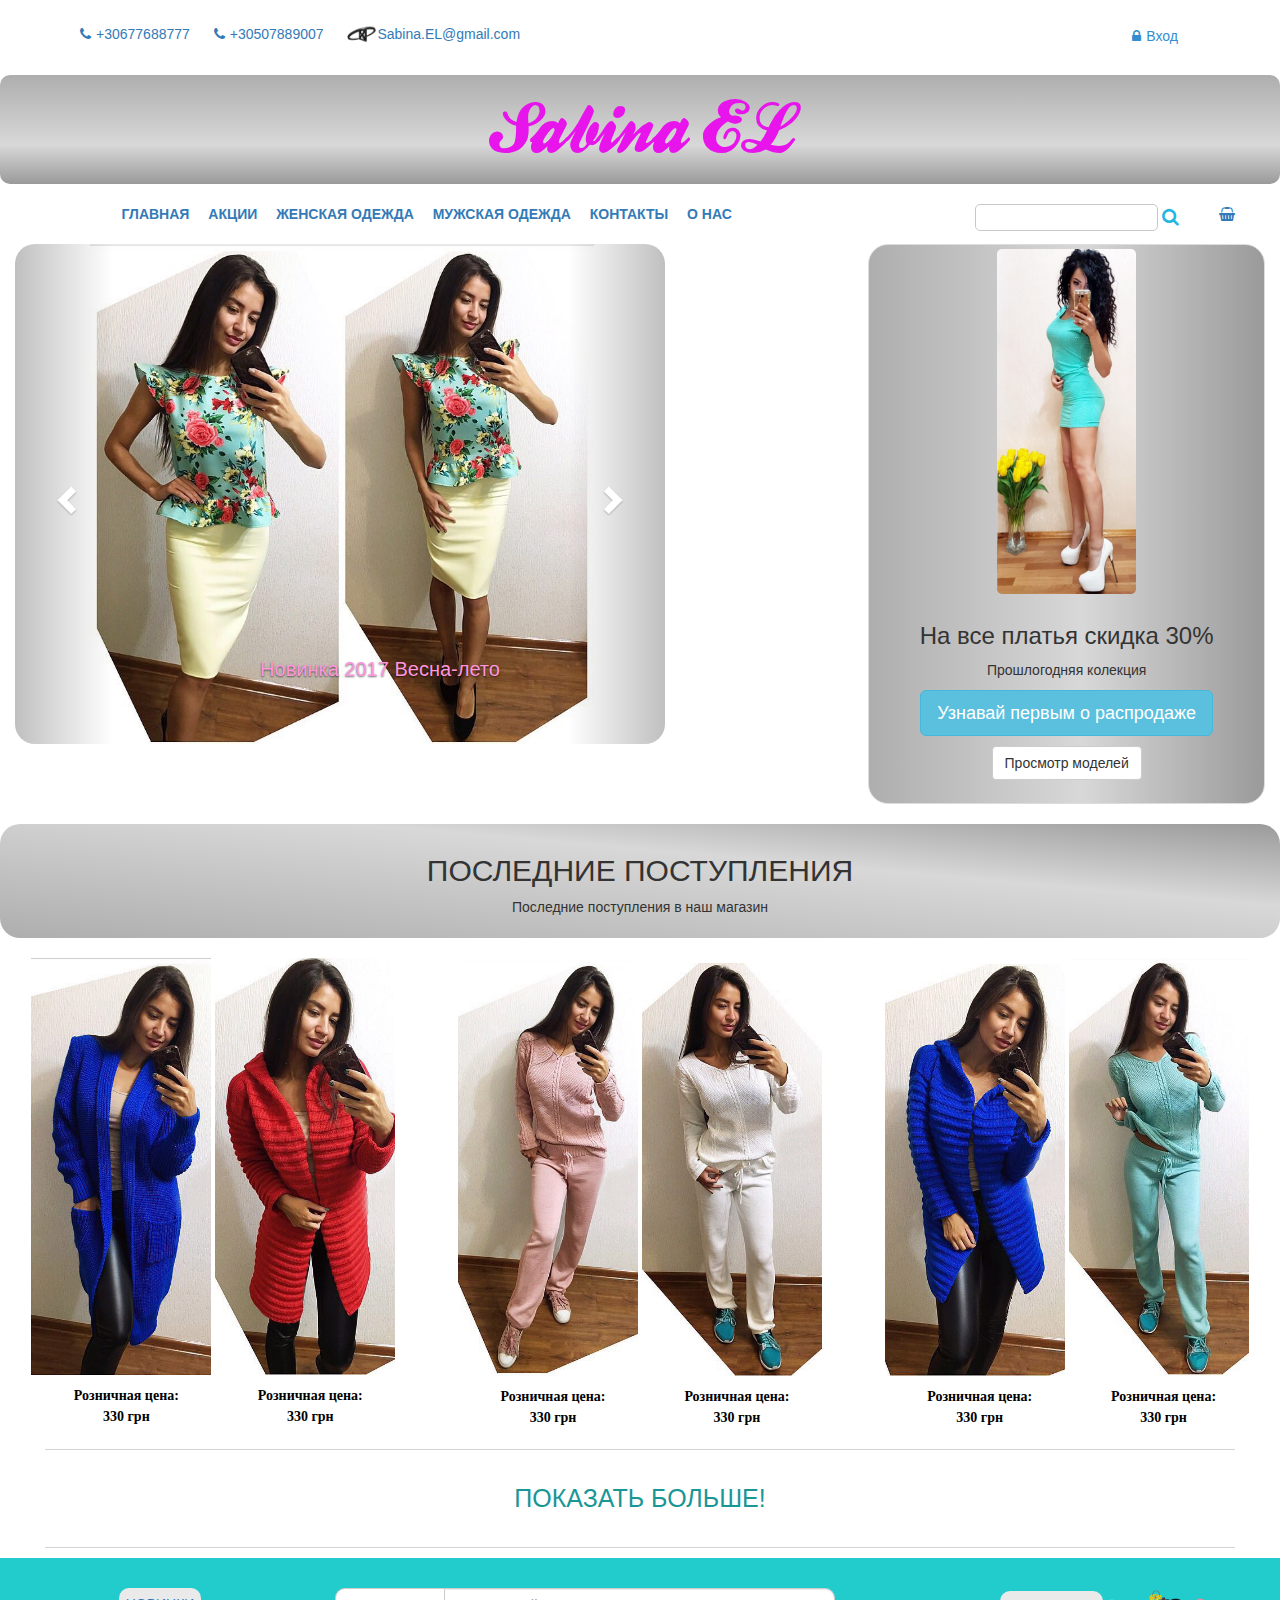
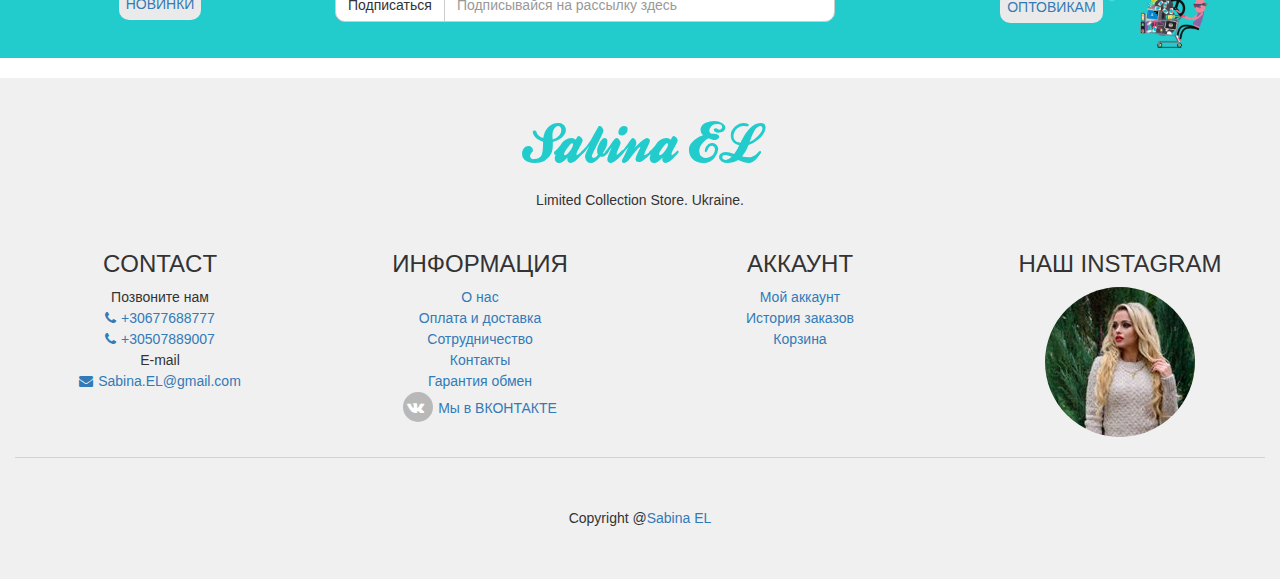
==== commit 59c3bf1a: "Sabina" ====
--- a/index.html
+++ b/index.html
@@ -19,423 +19,423 @@
       <script src="https://oss.maxcdn.com/html5shiv/3.7.3/html5shiv.min.js"></script>
       <script src="https://oss.maxcdn.com/respond/1.4.2/respond.min.js"></script>
       <![endif]-->
-    </head>
-
-    <body>
-
-    	<div class="top-block">
-
-    		<div class="container"> 
-
-    			<header>
-
-    				<div class="row">
-
-    					<div class="col-md-12">
-
-    						<ul class="list-inline">
-    							<li><a href="tel:+30677688777"><i class="fa fa-phone"></i>+30677688777</a></li>
-    							<li><a href="tel:+30507889007"><i class="fa fa-phone"></i>+30507889007</a></li>
-    							<li><a href="mailto:Sabina.EL@gmail.com"><img src="source image/E-mail loading.gif">Sabina.EL@gmail.com</a></li>
-    							<li class="entry pull-right"><button class="btn btn-primary" data-toggle="modal" data-target=".bs-example-modal-lg"><i class="fa fa-lock"></i>Вход</button></li>
-    						</ul>
-
-    						<div class="modal fade bs-example-modal-lg" tabindex="-1" role="dialog" aria-labelledby="myLargeModalLabel" aria-hidden="true">
-    							<div class="modal-dialog modal-lg">
-    								<div class="modal-content">
-    									<form>
-    										<div class="form-group">
-    											<label for="email">Email address:</label>
-    											<input type="email" class="form-control" id="email">
-    										</div>
-    										<div class="form-group">
-    											<label for="pwd">Password:</label>
-    											<input type="password" class="form-control" id="pwd">
-    										</div>
-    										<div class="checkbox">
-    											<label><input type="checkbox">Запомнить меня</label>
-    										</div>
-    										<button type="submit" class="btn btn-default">Вход</button>
-    									</form>
-    								</div>
-    							</div>
-    						</div>
-
-    					</div>
-
-    				</div>
-
-    			</header>
-
-    		</div>
-
-    	</div>
-
-    	<div class="row">
-
-    		<div class="col-md-12 logo text-center">
-
-    			<h1><a href="index.html">Sabina EL</a></h1>
-
-    		</div>
-
-    	</div>
-
-    	<div class="row">
-
-    		<nav>
-
-    			<div class="col-md-8">
-
-    				<ul class="dropdown list-inline text-center">
-    					<li><a href="index.html">ГЛАВНАЯ</a></li>
-    					<li><a href="stock.html">АКЦИИ</a></li>
-    					<li class="dropdown-top"><a class="dropdown-top" href="women.html">ЖЕНСКАЯ ОДЕЖДА</a>
-    						<ul class="dropdown-inside">
-    							<li><a href="#">Свитера</a></li>
-    							<li><a href="#">Юбки</a></li>
-    							<li><a href="#">Блузки</a></li>
-    							<li><a href="#">Пальто</a></li>
-    							<li><a href="#">Кардиганы</a></li>
-    						</ul>
-    					</li>
-    					<li class="dropdown-top"><a class="dropdown-top" href="male.html">МУЖСКАЯ ОДЕЖДА</a>
-    						<ul class="dropdown-inside">
-    							<li><a href="#">Куртки</a></li>
-    							<li><a href="#">Брюки</a></li>
-    							<li><a href="#">Туфли</a></li>
-    							<li><a href="#">Пальто</a></li>
-    							<li><a href="#">Кардиганы</a></li>
-    						</ul>
-    					</li>
-    					<li><a href="contacts.html">КОНТАКТЫ</a></li>
-    					<li><a href="history.html">О НАС</a></li>
-    				</ul>
-
-    			</div>
-
-    			<div class="col-md-2 col-md-offset-1 text-center">
-
-    				<form action="#" class='form-search'>
-
-    					<label><input type="search" name=""></label>
-
-    					<button type="submit"><i class="fa fa-search" aria-hidden="true"></i></button>
-
-    				</form>
-
-    			</div>
-
-    			<div class="col-md-1 text-center">
-
-    				<a href="#"><i class="fa fa-shopping-basket" aria-hidden="true"></i></a>
-
-    			</div>
-
-    		</nav>
-
-    	</div>
-
-
-    	<div class="row">
-
-    		<div class="col-md-7">
-
-    			<div id="carousel-example-generic" class="carousel slide" data-ride="carousel">
-
-    				<div class="carousel-inner img-center">
-
-    					<div class="item active">
-    						<img src="images/dress (5).jpg" alt="foto">
-    						<div class="carousel-caption">
-    							<p>Новинка 2017 Весна-лето</p>
-    						</div>
-    					</div>
-
-    					<div class="item">
-    						<img src="images/dress (1).jpg" alt="">
-    						<div class="carousel-caption">
-    							<p>Новинка 2017 Весна-лето</p>
-    						</div>
-    					</div>
-
-    					<div class="item">
-    						<img src="images/dress (2).jpg" alt="">
-    						<div class="carousel-caption">
-    							<p>Новинка 2017 Весна-лето</p>
-    						</div>
-    					</div>
-
-    					<div class="item">
-    						<img src="images/dress (3).jpg" alt="">
-    						<div class="carousel-caption">
-    							<p>Новинка 2017 Весна-лето</p>
-    						</div>
-    					</div>
-
-    					<div class="item">
-    						<img src="images/dress (4).jpg" alt="">
-    						<div class="carousel-caption">
-    							<p>Новинка 2017 Весна-лето</p>
-    						</div>
-    					</div>
-
-    				</div>
-
-    				<a class="left carousel-control" href="#carousel-example-generic" role="button" data-slide="prev">
-    					<span class="glyphicon glyphicon-chevron-left"></span>
-    				</a>
-    				<a class="right carousel-control" href="#carousel-example-generic" role="button" data-slide="next">
-    					<span class="glyphicon glyphicon-chevron-right"></span>
-    				</a>
-    			</div>
-
-    		</div>
-
-    		<div class="col-md-4 col-md-offset-1">
-
-    			<div class="thumbnail">
-    				<img src="images/Maxi dress1.png" alt="...">
-    				<div class="caption text-center">
-    					<h3>На все платья скидка 30%</h3>
-    					<p>Прошлогодняя колекция</p>
-
-    					<!-- ***************************************************************************************************** -->
-
-
-    					<button class="btn btn-info btn-lg" type="button" data-toggle="modal" data-target="#myModal">Узнавай первым о распродаже</button>
-    					<div id="myModal" class="modal fade">
-    						<div class="modal-dialog">
-    							<div class="modal-content">
-    								<div class="modal-header"><button class="close" type="button" data-dismiss="modal">×</button>
-    									<h4 class="modal-title">Узнайте первым</h4>
-    								</div>
-    								<div class="modal-body">Подпишитесь, чтобы получать информацию о самых интересных событиях, новых коллекциях и выгодных предложениях Sabina EL.
-    								</div>
-
-    								<form class="form-horizontal" role="form">
-    									<div class="form-group">
-    										<label for="inputEmail3" class="col-sm-1 control-label">Email</label>
-    										<div class="col-sm-10">
-    											<input type="email" class="form-control" id="inputEmail3" placeholder="Email">
-    										</div>
-    									</div>
-    									
-    									<div class="form-group">
-    										<button type="submit" class="btn btn-default">Подписаться</button>
-    										<button class="btn btn-default" type="button" data-dismiss="modal">Закрыть</button>
-    									</div>
-    								</div>
-    							</form> 							    						
-    						</div>
-    					</div>
-
-
-
-    					<p><a href="#" class="view btn btn-default" role="button">Просмотр моделей</a></p>
-
-
-
-
-
-    					<!-- ***************************************************************************************************** -->
-
-    				</div>
-    			</div>
-
-    		</div>
-
-    	</div>
-
-    	<div class="row text-center">
-
-    		<div class="col-md-12 second-logo">
-    			<h2>ПОСЛЕДНИЕ ПОСТУПЛЕНИЯ</h2>
-    			<p>Последние поступления в наш магазин</p>
-    		</div>
-
-    	</div>
-
-    	<div class="row text-center">
-
-    		<div class="col-md-4">
-
-    			<div class="big-foto">
-    				<img src="images/blouse3.png">
-    				<div class="mask">
-    					<img src="images/blouse3-3.png">
-    					<a href="#" class="info">В корзину</a>
-    				</div>
-    				<p>Розничная цена:</br> 330 грн</p>
-    			</div>
-    			<div class="big-foto">
-    				<img src="images/blouse1-2.png">
-    				<div class="mask">
-    					<img src="images/blouse1.png">
-    					<a href="#" class="info">В корзину</a>
-    				</div>
-    				<p>Розничная цена:</br> 330 грн</p>
-    			</div>
-
-    		</div>
-
-    		<div class="col-md-4">
-
-    			<div class="big-foto">
-    				<img src="images/costume2.png">
-    				<div class="mask">
-    					<img src="images/costume2-1.png">
-    					<a href="#" class="info">В корзину</a>
-    				</div>
-    				<p>Розничная цена:</br> 330 грн</p>
-    			</div>
-    			<div class="big-foto">
-    				<img src="images/costume1-2.png">
-    				<div class="mask">
-    					<img src="images/costume1.png">
-    					<a href="#" class="info">В корзину</a>
-    				</div>
-    				<p>Розничная цена:</br> 330 грн</p>
-    			</div>
-
-    		</div>					
-
-    		<div class="col-md-4">
-
-    			<div class="big-foto">
-    				<img src="images/blouse2-2.png">
-    				<div class="mask">
-    					<img src="images/blouse2.png">
-    					<a href="#" class="info">В корзину</a>
-    				</div>
-    				<p>Розничная цена:</br> 330 грн</p>
-    			</div>
-    			<div class="big-foto">
-    				<img src="images/costume3.png">
-    				<div class="mask">
-    					<img src="images/costume3-1.png">
-    					<a href="#" class="info">В корзину</a>
-    				</div>
-    				<p>Розничная цена:</br> 330 грн</p>
-    			</div>
-    			
-    		</div>
-    	</div>
-
-    	<div class="row text-center">
-    		<div class="col-md-12">
-    			<div class="more">
-    				<a href="#">ПОКАЗАТЬ БОЛЬШЕ!</a>
-    			</div>
-    		</div>
-    	</div>
-
-    	<div class="row subscription">
-
-    		<div class="col-md-3 text-center order-left">
-    			<a href="#">НОВИНКИ</a>
-    		</div>
-
-    		<div class="col-lg-6">
-    			<div class="input-group">
-    				<span class="input-group-btn">
-    					<button class="btn btn-default" type="button">Подписаться</button>
-    				</span>
-    				<input type="text" placeholder="Подписывайся на рассылку здесь" class="form-control">
-    			</div>
-    		</div>
-
-    		<div class="col-md-3 text-center">
-    			<a href="#" class="order">ОПТОВИКАМ</a>
-    			<img src="source image/Optovik.gif" alt="Опт">
-    		</div>
-
-    	</div>
-
-    	<footer>
-
-    		<div class="row">
-
-    			<div class="col-md-12 logo-footer text-center">
-    				<h1><a href="index.html">Sabina EL</a></h1>
-    				<p>Limited Collection Store. Ukraine.</p>
-    			</div>
-
-    		</div>
-
-    		<div class="row">
-
-    			<div class="col-sm-12 col-md-3">
-    				<div class="widget our-service">
-    					<h3 class="widget-title">CONTACT</h3>
-    					<div class="content">
-    						<ul>
-    							<li>Позвоните нам </li>
-    							<li><a href="tel:+30677688777"><i class="fa fa-phone"></i>+30677688777</a></li>
-    							<li><a href="tel:+30507889007"><i class="fa fa-phone"></i>+30507889007</a></li>
-    							<li>E-mail </li>
-    							<li><a href="mailto:Sabina.EL@gmail.com"><i class="fa fa-envelope"></i>Sabina.EL@gmail.com</a></li>
-    						</ul>
-    					</div>
-    				</div>
-    			</div>
-
-    			<div class="col-sm-12 col-md-3">
-    				<div class="widget our-service">
-    					<h3 class="widget-title">ИНФОРМАЦИЯ</h3>
-    					<div class="content">
-    						<ul>
-    							<li><a href="history.html">О нас</a></li>
-    							<li><a href="#">Оплата и доставка</a></li>
-    							<li><a href="#">Сотрудничество</a></li>
-    							<li><a href="contacts.html">Контакты</a></li>
-    							<li><a href="#">Гарантия обмен</a></li>
-    							<li><a href="https://vk.com/ges_odejda"><i class="fa fa-vk"></i>Мы в ВКОНТАКТЕ</a></li>
-    						</ul>
-    					</div>
-    				</div>
-    			</div>
-
-    			<div class="col-sm-12 col-md-3">
-    				<div class="widget our-service">
-    					<h3 class="widget-title">АККАУНТ</h3>
-    					<div class="content">
-    						<ul>
-    							<li><a href="#">Мой аккаунт</a></li>
-    							<li><a href="#">История заказов</a></li>
-    							<li><a href="#">Корзина</a></li>
-    						</ul>
-    					</div>
-    				</div>
-    			</div>
-
-    			<div class="col-sm-12 col-md-3">
-    				<div class="widget our-service">
-    					<h3 class="widget-title">НАШ INSTAGRAM</h3>
-    					<a href="#"><img style="border-radius: 50%;" src="images/Instagram.jpg"></a>
-    				</div>
-    			</div>
-    		</div>
-
-
-    		<div class="row text-center">
-    			<div class="col-md-12">
-    				<div class="footer-bottom">
-    					<span>Copyright @</span><a href="index.html">Sabina EL</a>
-    				</div>
-    			</div>
-    		</div>
-    		
-    	</footer>
-
-
-    	<!-- jQuery (necessary for Bootstrap's JavaScript plugins) -->
-    	<script src="https://ajax.googleapis.com/ajax/libs/jquery/1.12.4/jquery.min.js"></script>
-    	<!-- Include all compiled plugins (below), or include individual files as needed -->
-    	<script src="js/bootstrap.min.js"></script>
-
-    	<script src="js/custom-scripts.js"></script>
-    	<script>document.write('<script src="http://' + (location.host || 'localhost').split(':')[0] + ':35729/livereload.js?snipver=1"></' + 'script>')</script>
-    </body>
-
-    </html>
+  </head>
+
+  <body>
+
+  	<div class="top-block">
+
+  		<div class="container"> 
+
+  			<header>
+
+  				<div class="row">
+
+  					<div class="col-md-12">
+
+  						<ul class="list-inline">
+  							<li><a href="tel:+30677688777"><i class="fa fa-phone"></i>+30677688777</a></li>
+  							<li><a href="tel:+30507889007"><i class="fa fa-phone"></i>+30507889007</a></li>
+  							<li><a href="mailto:Sabina.EL@gmail.com"><img src="source image/E-mail loading.gif">Sabina.EL@gmail.com</a></li>
+  							<li class="entry pull-right"><button class="btn btn-primary" data-toggle="modal" data-target=".bs-example-modal-lg"><i class="fa fa-lock"></i>Вход</button></li>
+  						</ul>
+
+  						<div class="modal fade bs-example-modal-lg" tabindex="-1" role="dialog" aria-labelledby="myLargeModalLabel" aria-hidden="true">
+  							<div class="modal-dialog modal-lg">
+  								<div class="modal-content">
+  									<form>
+  										<div class="form-group">
+  											<label for="email">Email address:</label>
+  											<input type="email" class="form-control" id="email">
+  										</div>
+  										<div class="form-group">
+  											<label for="pwd">Password:</label>
+  											<input type="password" class="form-control" id="pwd">
+  										</div>
+  										<div class="checkbox">
+  											<label><input type="checkbox">Запомнить меня</label>
+  										</div>
+  										<button type="submit" class="btn btn-default">Вход</button>
+  									</form>
+  								</div>
+  							</div>
+  						</div>
+
+  					</div>
+
+  				</div>
+
+  			</header>
+
+  		</div>
+
+  	</div>
+
+  	<div class="row">
+
+  		<div class="col-md-12 logo text-center">
+
+  			<h1><a href="index.html">Sabina EL</a></h1>
+
+  		</div>
+
+  	</div>
+
+  	<div class="row">
+
+  		<nav>
+
+  			<div class="col-md-8">
+
+  				<ul class="dropdown list-inline text-center">
+  					<li><a href="index.html">ГЛАВНАЯ</a></li>
+  					<li><a href="stock.html">АКЦИИ</a></li>
+  					<li class="dropdown-top"><a class="dropdown-top" href="women.html">ЖЕНСКАЯ ОДЕЖДА</a>
+  						<ul class="dropdown-inside">
+  							<li><a href="#">Свитера</a></li>
+  							<li><a href="#">Юбки</a></li>
+  							<li><a href="#">Блузки</a></li>
+  							<li><a href="#">Пальто</a></li>
+  							<li><a href="#">Кардиганы</a></li>
+  						</ul>
+  					</li>
+  					<li class="dropdown-top"><a class="dropdown-top" href="male.html">МУЖСКАЯ ОДЕЖДА</a>
+  						<ul class="dropdown-inside">
+  							<li><a href="#">Куртки</a></li>
+  							<li><a href="#">Брюки</a></li>
+  							<li><a href="#">Туфли</a></li>
+  							<li><a href="#">Пальто</a></li>
+  							<li><a href="#">Кардиганы</a></li>
+  						</ul>
+  					</li>
+  					<li><a href="contacts.html">КОНТАКТЫ</a></li>
+  					<li><a href="history.html">О НАС</a></li>
+  				</ul>
+
+  			</div>
+
+  			<div class="col-md-2 col-md-offset-1 text-center">
+
+  				<form action="#" class='form-search'>
+
+  					<label><input type="search" name=""></label>
+
+  					<button type="submit"><i class="fa fa-search" aria-hidden="true"></i></button>
+
+  				</form>
+
+  			</div>
+
+  			<div class="col-md-1 text-center">
+
+  				<a href="#"><i class="fa fa-shopping-basket" aria-hidden="true"></i></a>
+
+  			</div>
+
+  		</nav>
+
+  	</div>
+
+
+  	<div class="row">
+
+  		<div class="col-md-7">
+
+  			<div id="carousel-example-generic" class="carousel slide" data-ride="carousel">
+
+  				<div class="carousel-inner img-center">
+
+  					<div class="item active">
+  						<img src="images/dress (5).jpg" alt="foto">
+  						<div class="carousel-caption">
+  							<p>Новинка 2017 Весна-лето</p>
+  						</div>
+  					</div>
+
+  					<div class="item">
+  						<img src="images/dress (1).jpg" alt="">
+  						<div class="carousel-caption">
+  							<p>Новинка 2017 Весна-лето</p>
+  						</div>
+  					</div>
+
+  					<div class="item">
+  						<img src="images/dress (2).jpg" alt="">
+  						<div class="carousel-caption">
+  							<p>Новинка 2017 Весна-лето</p>
+  						</div>
+  					</div>
+
+  					<div class="item">
+  						<img src="images/dress (3).jpg" alt="">
+  						<div class="carousel-caption">
+  							<p>Новинка 2017 Весна-лето</p>
+  						</div>
+  					</div>
+
+  					<div class="item">
+  						<img src="images/dress (4).jpg" alt="">
+  						<div class="carousel-caption">
+  							<p>Новинка 2017 Весна-лето</p>
+  						</div>
+  					</div>
+
+  				</div>
+
+  				<a class="left carousel-control" href="#carousel-example-generic" role="button" data-slide="prev">
+  					<span class="glyphicon glyphicon-chevron-left"></span>
+  				</a>
+  				<a class="right carousel-control" href="#carousel-example-generic" role="button" data-slide="next">
+  					<span class="glyphicon glyphicon-chevron-right"></span>
+  				</a>
+  			</div>
+
+  		</div>
+
+  		<div class="col-md-4 col-md-offset-1">
+
+  			<div class="thumbnail">
+  				<img src="images/Maxi dress1.png" alt="...">
+  				<div class="caption text-center">
+  					<h3>На все платья скидка 30%</h3>
+  					<p>Прошлогодняя колекция</p>
+
+  					<!-- ***************************************************************************************************** -->
+
+
+  					<button class="btn btn-info btn-lg" type="button" data-toggle="modal" data-target="#myModal">Узнавай первым о распродаже</button>
+  					<div id="myModal" class="modal fade">
+  						<div class="modal-dialog">
+  							<div class="modal-content">
+  								<div class="modal-header"><button class="close" type="button" data-dismiss="modal">×</button>
+  									<h4 class="modal-title">Узнайте первым</h4>
+  								</div>
+  								<div class="modal-body">Подпишитесь, чтобы получать информацию о самых интересных событиях, новых коллекциях и выгодных предложениях Sabina EL.
+  								</div>
+
+  								<form class="form-horizontal" role="form">
+  									<div class="form-group">
+  										<label for="inputEmail3" class="col-sm-1 control-label">Email</label>
+  										<div class="col-sm-10">
+  											<input type="email" class="form-control" id="inputEmail3" placeholder="Email">
+  										</div>
+  									</div>
+  									
+  									<div class="form-group">
+  										<button type="submit" class="btn btn-default">Подписаться</button>
+  										<button class="btn btn-default" type="button" data-dismiss="modal">Закрыть</button>
+  									</div>
+  								</form> 
+  							</div>						    						
+  						</div>
+  					</div>
+
+
+
+  					<p><a href="#" class="view btn btn-default" role="button">Просмотр моделей</a></p>
+
+
+
+
+
+  					<!-- ***************************************************************************************************** -->
+
+  				</div>
+  			</div>
+
+  		</div>
+
+  	</div>
+
+  	<div class="row text-center">
+
+  		<div class="col-md-12 second-logo">
+  			<h2>ПОСЛЕДНИЕ ПОСТУПЛЕНИЯ</h2>
+  			<p>Последние поступления в наш магазин</p>
+  		</div>
+
+  	</div>
+
+  	<div class="row text-center">
+
+  		<div class="col-md-4">
+
+  			<div class="big-foto">
+  				<img src="images/blouse3.png">
+  				<div class="mask">
+  					<img src="images/blouse3-3.png">
+  					<a href="#" class="info">В корзину</a>
+  				</div>
+  				<p>Розничная цена:</br> 330 грн</p>
+  			</div>
+  			<div class="big-foto">
+  				<img src="images/blouse1-2.png">
+  				<div class="mask">
+  					<img src="images/blouse1.png">
+  					<a href="#" class="info">В корзину</a>
+  				</div>
+  				<p>Розничная цена:</br> 330 грн</p>
+  			</div>
+
+  		</div>
+
+  		<div class="col-md-4">
+
+  			<div class="big-foto">
+  				<img src="images/costume2.png">
+  				<div class="mask">
+  					<img src="images/costume2-1.png">
+  					<a href="#" class="info">В корзину</a>
+  				</div>
+  				<p>Розничная цена:</br> 330 грн</p>
+  			</div>
+  			<div class="big-foto">
+  				<img src="images/costume1-2.png">
+  				<div class="mask">
+  					<img src="images/costume1.png">
+  					<a href="#" class="info">В корзину</a>
+  				</div>
+  				<p>Розничная цена:</br> 330 грн</p>
+  			</div>
+
+  		</div>					
+
+  		<div class="col-md-4">
+
+  			<div class="big-foto">
+  				<img src="images/blouse2-2.png">
+  				<div class="mask">
+  					<img src="images/blouse2.png">
+  					<a href="#" class="info">В корзину</a>
+  				</div>
+  				<p>Розничная цена:</br> 330 грн</p>
+  			</div>
+  			<div class="big-foto">
+  				<img src="images/costume3.png">
+  				<div class="mask">
+  					<img src="images/costume3-1.png">
+  					<a href="#" class="info">В корзину</a>
+  				</div>
+  				<p>Розничная цена:</br> 330 грн</p>
+  			</div>
+
+  		</div>
+  	</div>
+
+  	<div class="row text-center">
+  		<div class="col-md-12">
+  			<div class="more">
+  				<a href="#">ПОКАЗАТЬ БОЛЬШЕ!</a>
+  			</div>
+  		</div>
+  	</div>
+
+  	<div class="row subscription">
+
+  		<div class="col-md-3 text-center order-left">
+  			<a href="#">НОВИНКИ</a>
+  		</div>
+
+  		<div class="col-lg-6">
+  			<div class="input-group">
+  				<span class="input-group-btn">
+  					<button class="btn btn-default" type="button">Подписаться</button>
+  				</span>
+  				<input type="text" placeholder="Подписывайся на рассылку здесь" class="form-control">
+  			</div>
+  		</div>
+
+  		<div class="col-md-3 text-center">
+  			<a href="#" class="order">ОПТОВИКАМ</a>
+  			<img src="source image/Optovik.gif" alt="Опт">
+  		</div>
+
+  	</div>
+
+  	<footer>
+
+  		<div class="row">
+
+  			<div class="col-md-12 logo-footer text-center">
+  				<h1><a href="index.html">Sabina EL</a></h1>
+  				<p>Limited Collection Store. Ukraine.</p>
+  			</div>
+
+  		</div>
+
+  		<div class="row">
+
+  			<div class="col-sm-12 col-md-3">
+  				<div class="widget our-service">
+  					<h3 class="widget-title">CONTACT</h3>
+  					<div class="content">
+  						<ul>
+  							<li>Позвоните нам </li>
+  							<li><a href="tel:+30677688777"><i class="fa fa-phone"></i>+30677688777</a></li>
+  							<li><a href="tel:+30507889007"><i class="fa fa-phone"></i>+30507889007</a></li>
+  							<li>E-mail </li>
+  							<li><a href="mailto:Sabina.EL@gmail.com"><i class="fa fa-envelope"></i>Sabina.EL@gmail.com</a></li>
+  						</ul>
+  					</div>
+  				</div>
+  			</div>
+
+  			<div class="col-sm-12 col-md-3">
+  				<div class="widget our-service">
+  					<h3 class="widget-title">ИНФОРМАЦИЯ</h3>
+  					<div class="content">
+  						<ul>
+  							<li><a href="history.html">О нас</a></li>
+  							<li><a href="#">Оплата и доставка</a></li>
+  							<li><a href="#">Сотрудничество</a></li>
+  							<li><a href="contacts.html">Контакты</a></li>
+  							<li><a href="#">Гарантия обмен</a></li>
+  							<li><a href="https://vk.com/ges_odejda"><i class="fa fa-vk"></i>Мы в ВКОНТАКТЕ</a></li>
+  						</ul>
+  					</div>
+  				</div>
+  			</div>
+
+  			<div class="col-sm-12 col-md-3">
+  				<div class="widget our-service">
+  					<h3 class="widget-title">АККАУНТ</h3>
+  					<div class="content">
+  						<ul>
+  							<li><a href="#">Мой аккаунт</a></li>
+  							<li><a href="#">История заказов</a></li>
+  							<li><a href="#">Корзина</a></li>
+  						</ul>
+  					</div>
+  				</div>
+  			</div>
+
+  			<div class="col-sm-12 col-md-3">
+  				<div class="widget our-service">
+  					<h3 class="widget-title">НАШ INSTAGRAM</h3>
+  					<a href="#"><img style="border-radius: 50%;" src="images/Instagram.jpg"></a>
+  				</div>
+  			</div>
+  		</div>
+
+
+  		<div class="row text-center">
+  			<div class="col-md-12">
+  				<div class="footer-bottom">
+  					<span>Copyright @</span><a href="index.html">Sabina EL</a>
+  				</div>
+  			</div>
+  		</div>
+
+  	</footer>
+
+
+  	<!-- jQuery (necessary for Bootstrap's JavaScript plugins) -->
+  	<script src="https://ajax.googleapis.com/ajax/libs/jquery/1.12.4/jquery.min.js"></script>
+  	<!-- Include all compiled plugins (below), or include individual files as needed -->
+  	<script src="js/bootstrap.min.js"></script>
+
+  	<script src="js/custom-scripts.js"></script>
+  	<script>document.write('<script src="http://' + (location.host || 'localhost').split(':')[0] + ':35729/livereload.js?snipver=1"></' + 'script>')</script>
+  </body>
+
+  </html>
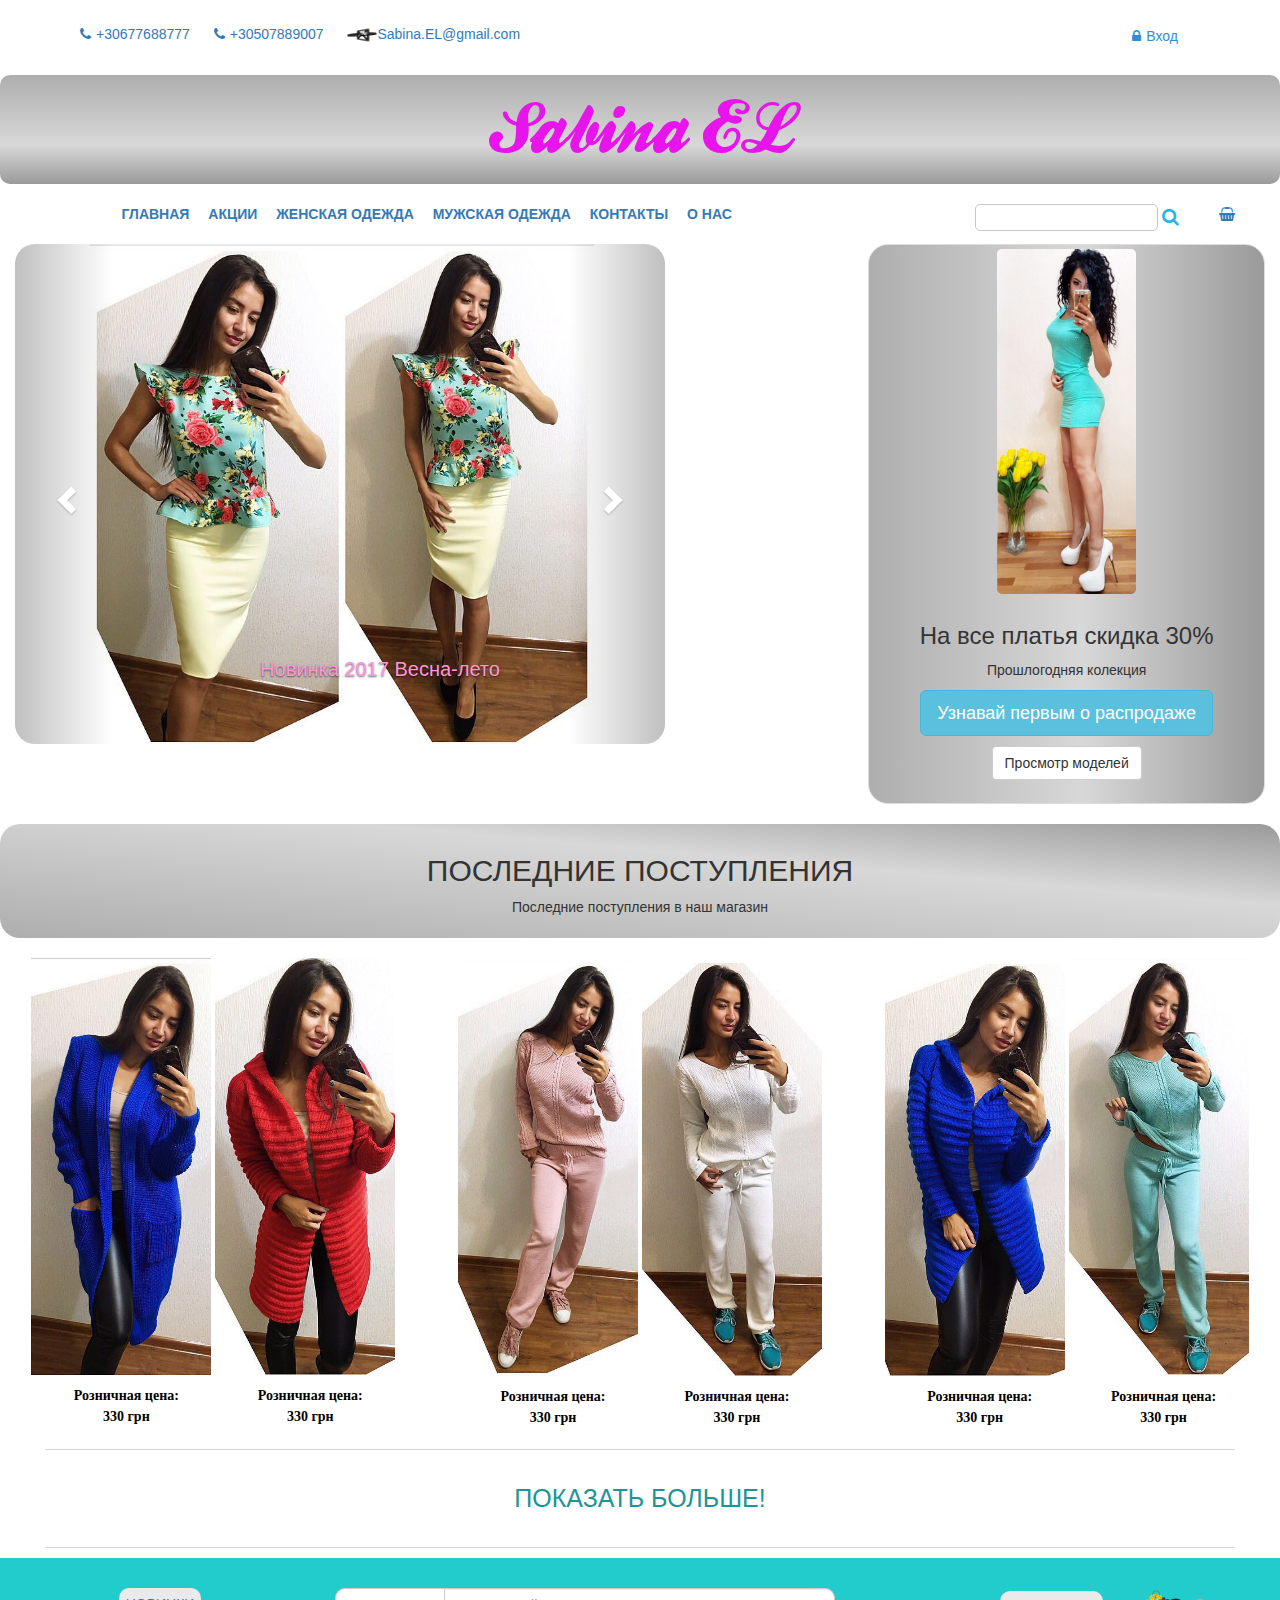
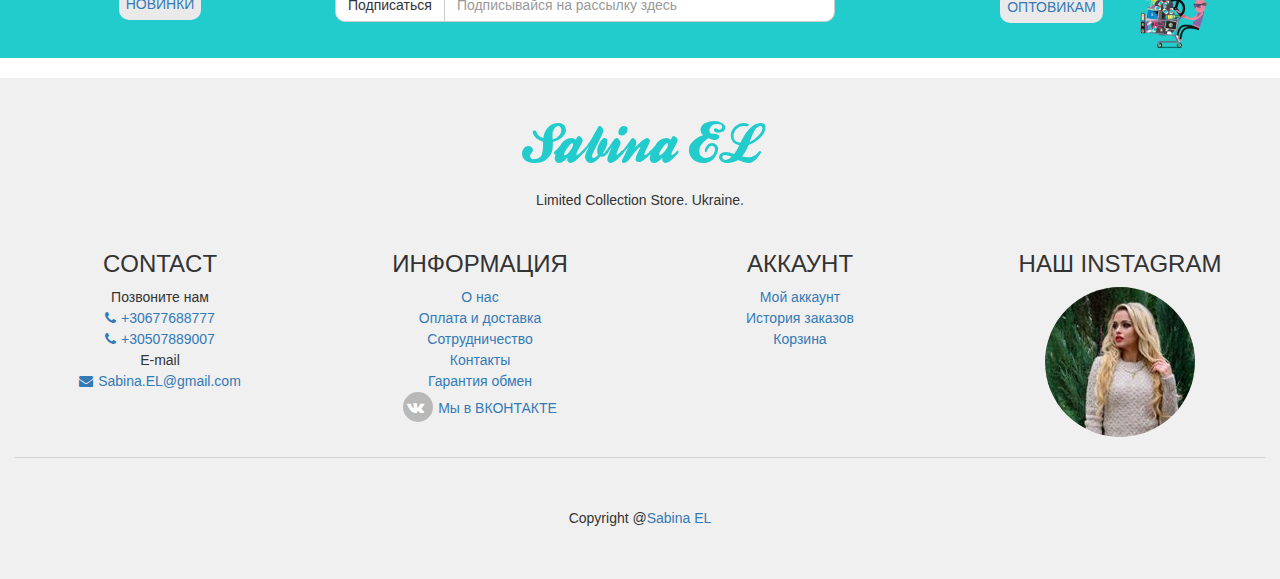
==== commit 20f11702: "A few edits" ====
--- a/index.html
+++ b/index.html
@@ -4,33 +4,20 @@
 	<meta charset="utf-8">
 	<meta http-equiv="X-UA-Compatible" content="IE=edge">
 	<meta name="viewport" content="width=device-width, initial-scale=1">
-	<!-- The above 3 meta tags *must* come first in the head; any other head content must come *after* these tags -->
 	<title>Sabina EL</title>
 
-	<!-- Bootstrap -->
 	<link href="css/bootstrap.min.css" rel="stylesheet">
 	<link rel="stylesheet" type="text/css" href="css/font-awesome.css">
 	<link href="css/style.css" rel="stylesheet">
 
-
-	<!-- HTML5 shim and Respond.js for IE8 support of HTML5 elements and media queries -->
-	<!-- WARNING: Respond.js doesn't work if you view the page via file:// -->
-    <!--[if lt IE 9]>
-      <script src="https://oss.maxcdn.com/html5shiv/3.7.3/html5shiv.min.js"></script>
-      <script src="https://oss.maxcdn.com/respond/1.4.2/respond.min.js"></script>
-      <![endif]-->
   </head>
 
   <body>
 
   	<div class="top-block">
-
   		<div class="container"> 
-
   			<header>
-
   				<div class="row">
-
   					<div class="col-md-12">
 
   						<ul class="list-inline">
@@ -60,33 +47,21 @@
   								</div>
   							</div>
   						</div>
-
-  					</div>
-
-  				</div>
-
+  					</div>
+  				</div>
   			</header>
-
-  		</div>
-
+  		</div>
   	</div>
 
   	<div class="row">
-
   		<div class="col-md-12 logo text-center">
-
   			<h1><a href="index.html">Sabina EL</a></h1>
-
-  		</div>
-
+  		</div>
   	</div>
 
   	<div class="row">
-
   		<nav>
-
   			<div class="col-md-8">
-
   				<ul class="dropdown list-inline text-center">
   					<li><a href="index.html">ГЛАВНАЯ</a></li>
   					<li><a href="stock.html">АКЦИИ</a></li>
@@ -111,40 +86,26 @@
   					<li><a href="contacts.html">КОНТАКТЫ</a></li>
   					<li><a href="history.html">О НАС</a></li>
   				</ul>
-
   			</div>
 
   			<div class="col-md-2 col-md-offset-1 text-center">
-
   				<form action="#" class='form-search'>
-
   					<label><input type="search" name=""></label>
-
   					<button type="submit"><i class="fa fa-search" aria-hidden="true"></i></button>
-
   				</form>
-
   			</div>
 
   			<div class="col-md-1 text-center">
-
   				<a href="#"><i class="fa fa-shopping-basket" aria-hidden="true"></i></a>
-
-  			</div>
-
+  			</div>
   		</nav>
-
   	</div>
 
 
   	<div class="row">
-
   		<div class="col-md-7">
-
   			<div id="carousel-example-generic" class="carousel slide" data-ride="carousel">
-
   				<div class="carousel-inner img-center">
-
   					<div class="item active">
   						<img src="images/dress (5).jpg" alt="foto">
   						<div class="carousel-caption">
@@ -179,7 +140,6 @@
   							<p>Новинка 2017 Весна-лето</p>
   						</div>
   					</div>
-
   				</div>
 
   				<a class="left carousel-control" href="#carousel-example-generic" role="button" data-slide="prev">
@@ -189,20 +149,14 @@
   					<span class="glyphicon glyphicon-chevron-right"></span>
   				</a>
   			</div>
-
   		</div>
 
   		<div class="col-md-4 col-md-offset-1">
-
   			<div class="thumbnail">
   				<img src="images/Maxi dress1.png" alt="...">
   				<div class="caption text-center">
   					<h3>На все платья скидка 30%</h3>
   					<p>Прошлогодняя колекция</p>
-
-  					<!-- ***************************************************************************************************** -->
-
-
   					<button class="btn btn-info btn-lg" type="button" data-toggle="modal" data-target="#myModal">Узнавай первым о распродаже</button>
   					<div id="myModal" class="modal fade">
   						<div class="modal-dialog">
@@ -229,37 +183,21 @@
   							</div>						    						
   						</div>
   					</div>
-
-
-
   					<p><a href="#" class="view btn btn-default" role="button">Просмотр моделей</a></p>
-
-
-
-
-
-  					<!-- ***************************************************************************************************** -->
-
-  				</div>
-  			</div>
-
-  		</div>
-
+  				</div>
+  			</div>
+  		</div>
   	</div>
 
   	<div class="row text-center">
-
   		<div class="col-md-12 second-logo">
   			<h2>ПОСЛЕДНИЕ ПОСТУПЛЕНИЯ</h2>
   			<p>Последние поступления в наш магазин</p>
   		</div>
-
   	</div>
 
   	<div class="row text-center">
-
   		<div class="col-md-4">
-
   			<div class="big-foto">
   				<img src="images/blouse3.png">
   				<div class="mask">
@@ -276,11 +214,9 @@
   				</div>
   				<p>Розничная цена:</br> 330 грн</p>
   			</div>
-
   		</div>
 
   		<div class="col-md-4">
-
   			<div class="big-foto">
   				<img src="images/costume2.png">
   				<div class="mask">
@@ -297,11 +233,9 @@
   				</div>
   				<p>Розничная цена:</br> 330 грн</p>
   			</div>
-
   		</div>					
 
   		<div class="col-md-4">
-
   			<div class="big-foto">
   				<img src="images/blouse2-2.png">
   				<div class="mask">
@@ -318,7 +252,6 @@
   				</div>
   				<p>Розничная цена:</br> 330 грн</p>
   			</div>
-
   		</div>
   	</div>
 
@@ -331,7 +264,6 @@
   	</div>
 
   	<div class="row subscription">
-
   		<div class="col-md-3 text-center order-left">
   			<a href="#">НОВИНКИ</a>
   		</div>
@@ -349,22 +281,17 @@
   			<a href="#" class="order">ОПТОВИКАМ</a>
   			<img src="source image/Optovik.gif" alt="Опт">
   		</div>
-
   	</div>
 
   	<footer>
-
   		<div class="row">
-
   			<div class="col-md-12 logo-footer text-center">
   				<h1><a href="index.html">Sabina EL</a></h1>
   				<p>Limited Collection Store. Ukraine.</p>
   			</div>
-
   		</div>
 
   		<div class="row">
-
   			<div class="col-sm-12 col-md-3">
   				<div class="widget our-service">
   					<h3 class="widget-title">CONTACT</h3>
@@ -417,7 +344,6 @@
   			</div>
   		</div>
 
-
   		<div class="row text-center">
   			<div class="col-md-12">
   				<div class="footer-bottom">
@@ -425,17 +351,10 @@
   				</div>
   			</div>
   		</div>
-
   	</footer>
-
-
-  	<!-- jQuery (necessary for Bootstrap's JavaScript plugins) -->
   	<script src="https://ajax.googleapis.com/ajax/libs/jquery/1.12.4/jquery.min.js"></script>
-  	<!-- Include all compiled plugins (below), or include individual files as needed -->
   	<script src="js/bootstrap.min.js"></script>
-
   	<script src="js/custom-scripts.js"></script>
-  	<script>document.write('<script src="http://' + (location.host || 'localhost').split(':')[0] + ':35729/livereload.js?snipver=1"></' + 'script>')</script>
   </body>
 
   </html>
--- a/css/style.css
+++ b/css/style.css
@@ -622,10 +622,11 @@
 		padding: 5px;
 	}
 
-}
-
-
-
+	.btn-group-lg>.btn, .btn-lg {
+		padding: 10px 0;
+	}
+
+}
 /**************************************************************************************************************************/
 /**************   STOCK.HTML  *****************************    STOCK.HTML  *****************   STOCK.HTML  ***************/
 /**************************************************************************************************************************/
